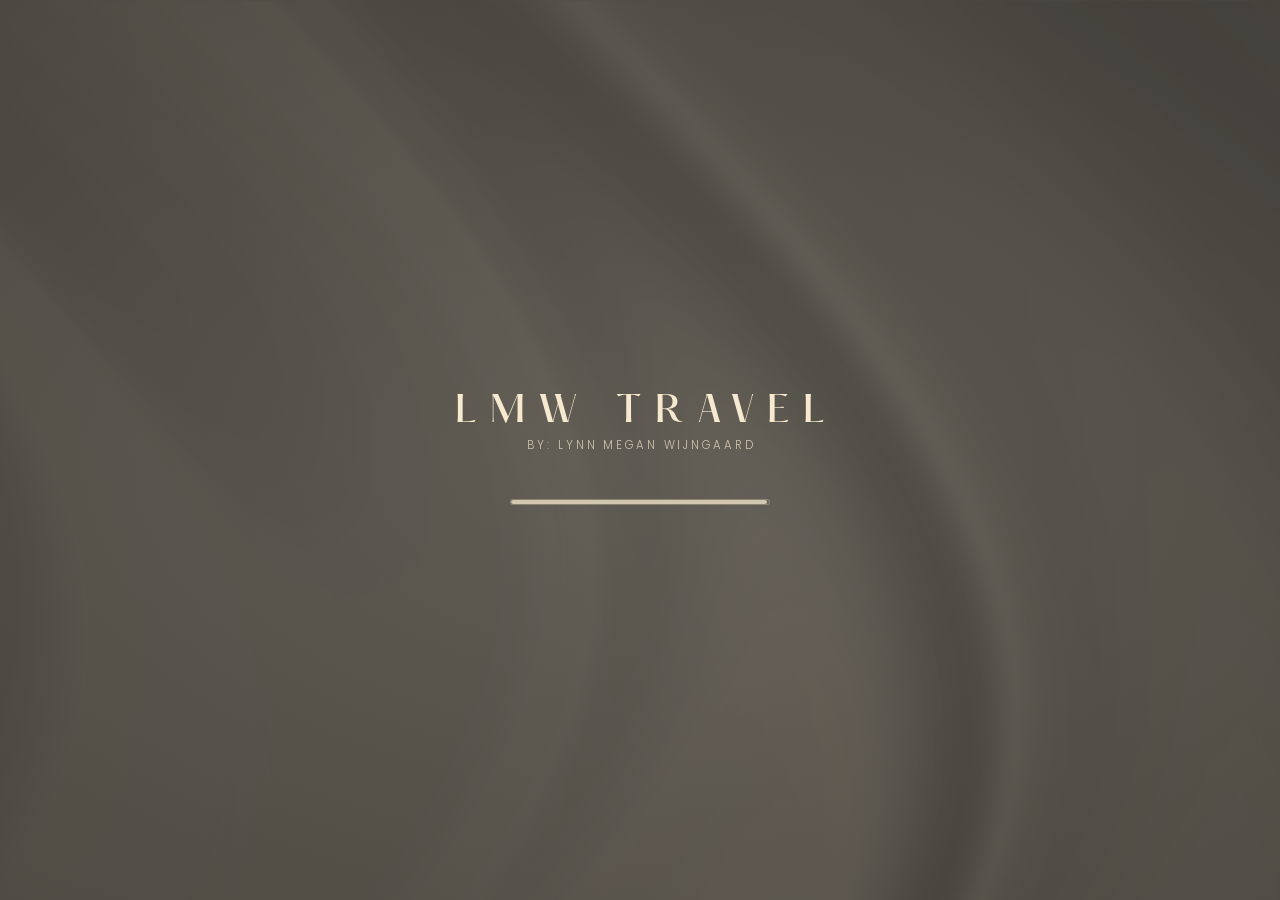
==== index.html @ aaa947fe "seo index" ====
<!DOCTYPE html>
<html lang="en">
<head>
  <meta charset="UTF-8">
  <meta name="viewport" content="width=device-width, initial-scale=1.0, viewport-fit=cover">
  <meta name="description" content="Private luxury travel advisor in Portugal and the Algarve — Vale do Lobo, Quinta do Lago, Vilamoura, Portimão, Albufeira. English, Dutch and Portuguese clients welcome." data-i18n-attr="content:meta.index.description">
  <title data-i18n="meta.index.title">LMW Travel | Luxury travel agent, Algarve &amp; Portugal</title>

  <!-- Favicons -->
  <link rel="icon" type="image/png" sizes="32x32" href="assets/icons/favicon-32.png">
  <link rel="icon" type="image/png" sizes="16x16" href="assets/icons/favicon-16.png">
  <link rel="apple-touch-icon" sizes="180x180" href="assets/icons/apple-touch-icon.png">

  <!-- Social preview (Open Graph / Twitter) -->
  <meta property="og:site_name" content="LMW Travel">
  <meta property="og:locale" content="en_GB">
  <meta property="og:locale:alternate" content="pt_PT">
  <meta property="og:locale:alternate" content="nl_NL">
  <meta property="og:type" content="website">
  <meta property="og:title" content="LMW Travel | Luxury travel agent, Algarve &amp; Portugal" data-i18n-attr="content:meta.index.title">
  <meta property="og:description" content="Private luxury travel advisor in Portugal and the Algarve — Vale do Lobo, Quinta do Lago, Vilamoura, Portimão, Albufeira. English, Dutch and Portuguese clients welcome." data-i18n-attr="content:meta.index.description">
  <meta property="og:url" content="https://lmwtravel.com/">
  <meta property="og:image" content="https://lmwtravel.com/assets/icons/og-image.png">
  <meta property="og:image:width" content="1200">
  <meta property="og:image:height" content="630">
  <meta name="twitter:card" content="summary_large_image">
  <meta name="twitter:title" content="LMW Travel | Luxury travel agent, Algarve &amp; Portugal" data-i18n-attr="content:meta.index.title">
  <meta name="twitter:description" content="Private luxury travel advisor in Portugal and the Algarve — Vale do Lobo, Quinta do Lago, Vilamoura, Portimão, Albufeira. English, Dutch and Portuguese clients welcome." data-i18n-attr="content:meta.index.description">
  <meta name="twitter:image" content="https://lmwtravel.com/assets/icons/og-image.png">
  <link rel="canonical" href="https://lmwtravel.com/">
  <link rel="alternate" hreflang="en" href="https://lmwtravel.com/">
  <link rel="alternate" hreflang="en-GB" href="https://lmwtravel.com/">
  <link rel="alternate" hreflang="pt-PT" href="https://lmwtravel.com/">
  <link rel="alternate" hreflang="nl" href="https://lmwtravel.com/">
  <link rel="alternate" hreflang="x-default" href="https://lmwtravel.com/">

  <script type="application/ld+json">
  {"@context":"https://schema.org","@graph":[{"@type":"TravelAgency","@id":"https://lmwtravel.com/#travelagency","name":"LMW Travel","url":"https://lmwtravel.com/","email":"lynn@lmwtravel.com","telephone":"+351913564962","logo":"https://lmwtravel.com/assets/icons/android-chrome-512.png","image":"https://lmwtravel.com/assets/icons/og-image.png","description":"Private luxury travel advisor and travel agent serving Portugal, the Algarve, and international clients in English, Dutch, and Portuguese.","address":{"@type":"PostalAddress","addressCountry":"PT","addressRegion":"Faro","addressLocality":"Algarve"},"areaServed":[{"@type":"AdministrativeArea","name":"Algarve"},{"@type":"Country","name":"Portugal"},{"@type":"City","name":"Vale do Lobo"},{"@type":"City","name":"Quinta do Lago"},{"@type":"City","name":"Vilamoura"},{"@type":"City","name":"Quarteira"},{"@type":"City","name":"Albufeira"},{"@type":"City","name":"Portimão"},{"@type":"City","name":"Lagos"}],"sameAs":["https://www.instagram.com/lynn_lmwtravel/","https://www.linkedin.com/in/lynn-megan-wijngaard-82597711a/"]},{"@type":"WebSite","@id":"https://lmwtravel.com/#website","url":"https://lmwtravel.com/","name":"LMW Travel","publisher":{"@id":"https://lmwtravel.com/#travelagency"},"inLanguage":["en-GB","pt-PT","nl"]}]}
  </script>

  <!-- Stylesheets (order matters) -->
  <link rel="stylesheet" href="css/reset.css">
  <link rel="stylesheet" href="css/variables.css">
  <link rel="stylesheet" href="css/typography.css">
  <link rel="stylesheet" href="css/animations.css">
  <link rel="stylesheet" href="css/loader.css">
  <link rel="stylesheet" href="css/header.css">
  <link rel="stylesheet" href="css/nav-overlay.css">
  <link rel="stylesheet" href="css/hero.css">
  <link rel="stylesheet" href="css/explore.css">

  <!-- Preconnect for Google Fonts performance -->
  <link rel="preconnect" href="https://fonts.googleapis.com">
  <link rel="preconnect" href="https://fonts.gstatic.com" crossorigin>

  <!-- Fallback: show hero + header immediately and hide loader if JS is disabled -->
  <noscript><style>.hero{opacity:1!important}.header{visibility:visible!important}.loader{display:none!important}</style></noscript>

  <script src="js/i18n.js" defer></script>
</head>
<body>

  <!-- ======== Loading Screen ======== -->
  <div class="loader" id="loader" aria-live="polite" aria-label="Loading" data-i18n-attr="aria-label:a11y.loading">
    <div class="loader__curtain">
      <div class="loader__content">
        <span class="loader__title" data-i18n="common.brand">LMW Travel</span>
        <span class="loader__subtitle" data-i18n="common.byLine">By: Lynn Megan Wijngaard</span>
        <div class="loader__bar-wrap">
          <div class="loader__bar-fill" id="loader-bar"></div>
        </div>
      </div>
    </div>
  </div>

  <!-- ======== Header ======== -->
  <header class="header" role="banner">

    <!-- SVG continuous notch outline (drawn by JS) -->
    <div class="header__notch-wrap" aria-hidden="true">
      <svg class="header__notch-svg" preserveAspectRatio="none" xmlns="http://www.w3.org/2000/svg">
        <path class="header__notch-path"/>
      </svg>
    </div>

    <div class="header__notch-center">
      <a href="#" class="header__notch" aria-label="LMW Travel, home" data-i18n-attr="aria-label:a11y.home">
        <span class="header__notch-label">LMW TRAVEL</span>
      </a>
    </div>

    <!-- Top bar: flex row — left | right (logo centered via header__notch-center) -->
    <div class="header__bar">

      <a href="contact.html" class="header__contact" aria-label="Get in touch with Lynn" data-i18n-attr="aria-label:nav.getInTouch">
        <svg class="header__contact-icon" aria-hidden="true" viewBox="0 0 24 24" fill="none" stroke="currentColor" stroke-width="1.5" stroke-linecap="round" stroke-linejoin="round">
          <rect x="2" y="4" width="20" height="16" rx="2"/>
          <path d="M22 4L12 13 2 4"/>
        </svg>
        <span class="header__contact-label" data-i18n="nav.contact">Contact</span>
      </a>

      <button
        class="hamburger"
        type="button"
        aria-label="Open navigation"
        aria-expanded="false"
        aria-controls="nav-overlay"
        data-i18n-attr="aria-label:a11y.openNav"
      >
        <span class="hamburger__line" aria-hidden="true"></span>
        <span class="hamburger__line" aria-hidden="true"></span>
      </button>

    </div>

  </header>

  <!-- ======== Navigation Overlay ======== -->
  <div class="nav-overlay" id="nav-overlay" role="dialog" aria-modal="true" aria-label="Navigation menu" data-i18n-attr="aria-label:a11y.navDialog">

    <!-- Left Panel — contact info -->
    <div class="nav-overlay__panel nav-overlay__panel--left">
      <div class="nav-overlay__inner">
        <div class="nav-overlay__brand-block">
          <span class="nav-overlay__logo-title" data-i18n="common.brand">LMW Travel</span>
          <span class="nav-overlay__logo-subtitle" data-i18n="common.byLine">By: Lynn Megan Wijngaard</span>
        </div>
        <div class="nav-overlay__contact-block">
          <h3 class="nav-overlay__contact-heading" data-i18n="nav.getInTouchHeading">Get in Touch</h3>
          <p class="nav-overlay__contact-name">Lynn Megan Wijngaard</p>
          <a href="mailto:lynn@lmwtravel.com" class="nav-overlay__contact-link">lynn@lmwtravel.com</a>
          <a href="tel:+351913564962" class="nav-overlay__contact-link">+351 913 564 962</a>
        </div>
        <div class="nav-overlay__social-block">
          <a href="https://www.instagram.com/lynn_lmwtravel/" target="_blank" rel="noopener noreferrer" class="nav-overlay__social-link" aria-label="Instagram" data-i18n="social.instagram" data-i18n-attr="aria-label:social.instagram">Instagram</a>
          <a href="https://www.linkedin.com/in/lynn-megan-wijngaard-82597711a/" target="_blank" rel="noopener noreferrer" class="nav-overlay__social-link" aria-label="LinkedIn" data-i18n="social.linkedin" data-i18n-attr="aria-label:social.linkedin">LinkedIn</a>
          <a href="https://wa.me/351913564962?text=Hi%20Lynn%2C%20I%E2%80%99d%20love%20some%20help%20planning%20my%20next%20trip%20%E2%80%94%20looking%20forward%20to%20hearing%20from%20you!" target="_blank" rel="noopener noreferrer" class="nav-overlay__social-link" aria-label="WhatsApp" data-i18n="social.whatsapp" data-i18n-attr="aria-label:social.whatsapp">WhatsApp</a>
        </div>
      </div>
    </div>

    <!-- Center — photo of Lynn (hover swap via JS) -->
    <div class="nav-overlay__photo">
      <img src="assets/images/lynn photo for off canvas menu.jpg" alt="LMW Travel" class="nav-overlay__photo-img nav-overlay__photo-img--active" data-index="0" loading="lazy" decoding="async" data-i18n-attr="alt:common.brand" />
      <img src="assets/images/what i do photo.jpg" alt="What I Do" class="nav-overlay__photo-img" data-index="1" loading="lazy" decoding="async" data-i18n-attr="alt:nav.whatIDo" />
      <img src="assets/images/benefits.jpg" alt="Benefits & Partnerships" class="nav-overlay__photo-img" data-index="2" loading="lazy" decoding="async" data-i18n-attr="alt:nav.benefits" />
      <img src="assets/images/Lynn about me photo.jpg" alt="About Me" class="nav-overlay__photo-img" data-index="3" loading="lazy" decoding="async" data-i18n-attr="alt:nav.about" />
      <img src="assets/images/contact photo.jpg" alt="Contact" class="nav-overlay__photo-img" data-index="4" loading="lazy" decoding="async" data-i18n-attr="alt:nav.contact" />
    </div>

    <!-- Right Panel — navigation + language -->
    <div class="nav-overlay__panel nav-overlay__panel--right">
      <div class="nav-overlay__inner">
        <div class="nav-overlay__brand-block nav-overlay__brand-block--mobile">
          <span class="nav-overlay__logo-title" data-i18n="common.brand">LMW Travel</span>
          <span class="nav-overlay__logo-subtitle" data-i18n="common.byLine">By: Lynn Megan Wijngaard</span>
        </div>
        <nav class="nav-overlay__list" role="navigation" aria-label="Main navigation">
          <a href="about.html" class="nav-overlay__link" data-photo="3" data-i18n="nav.about">About Me</a>
          <a href="whatido.html" class="nav-overlay__link" data-photo="1" data-i18n="nav.whatIDo">What I Do</a>
          <a href="benefits.html" class="nav-overlay__link" data-photo="2" data-i18n="nav.benefits">Benefits &amp; Partnerships</a>
          <a href="contact.html" class="nav-overlay__link" data-photo="4" data-i18n="nav.contact">Contact</a>
        </nav>
      </div>
      <div class="nav-overlay__lang">
        <button class="nav-overlay__lang-btn nav-overlay__lang-btn--active" data-lang="en">EN</button>
        <button class="nav-overlay__lang-btn" data-lang="pt">PT</button>
        <button class="nav-overlay__lang-btn" data-lang="nl">NL</button>
      </div>
    </div>

  </div>

  <!-- ======== Explore Gallery ======== -->
  <div class="explore-gallery" id="explore-gallery" aria-label="Explore our services" data-i18n-attr="aria-label:index.exploreGallery.aria">
    <div class="explore-gallery__center">

      <div class="explore-gallery__track" id="explore-track">

        <!-- Card 1 — About Me -->
        <article class="explore-card" data-card="about">
          <div class="explore-card__body">
            <div class="explore-card__image" style="background-image: url('assets/images/Lynn about me photo.jpg')"></div>
            <div class="explore-card__overlay"></div>
            <span class="explore-card__index">01</span>
            <div class="explore-card__content">
              <h3 class="explore-card__title" data-i18n="index.explore.card.about">About Me</h3>
              <div class="explore-card__line"></div>
              <button class="explore-card__btn" type="button" data-i18n="index.explore.discover">Discover</button>
            </div>
          </div>
        </article>

        <!-- Card 2 — What I Do -->
        <article class="explore-card" data-card="services">
          <div class="explore-card__body">
            <div class="explore-card__image" style="background-image: url('assets/images/what i do photo.jpg')"></div>
            <div class="explore-card__overlay"></div>
            <span class="explore-card__index">02</span>
            <div class="explore-card__content">
              <h3 class="explore-card__title" data-i18n="index.explore.card.whatido">What I Do</h3>
              <div class="explore-card__line"></div>
              <button class="explore-card__btn" type="button" data-i18n="index.explore.discover">Discover</button>
            </div>
          </div>
        </article>

        <!-- Card 3 — Benefits & Partnerships -->
        <article class="explore-card" data-card="benefits">
          <div class="explore-card__body">
            <div class="explore-card__image" style="background-image: url('assets/images/benefits.jpg')"></div>
            <div class="explore-card__overlay"></div>
            <span class="explore-card__index">03</span>
            <div class="explore-card__content">
              <h3 class="explore-card__title" data-i18n="index.explore.card.benefits">Benefits &amp; Partnerships</h3>
              <div class="explore-card__line"></div>
              <button class="explore-card__btn" type="button" data-i18n="index.explore.discover">Discover</button>
            </div>
          </div>
        </article>

        <!-- Card 4 — Contact -->
        <article class="explore-card" data-card="contact">
          <div class="explore-card__body">
            <div class="explore-card__image" style="background-image: url('assets/images/contact photo.jpg')"></div>
            <div class="explore-card__overlay"></div>
            <span class="explore-card__index">04</span>
            <div class="explore-card__content">
              <h3 class="explore-card__title" data-i18n="index.explore.card.contact">Contact</h3>
              <div class="explore-card__line"></div>
              <button class="explore-card__btn" type="button" data-i18n="index.explore.discover">Discover</button>
            </div>
          </div>
        </article>

      </div>

      <div class="explore-gallery__indicators" id="explore-indicators" aria-hidden="true">
        <span class="explore-gallery__indicator explore-gallery__indicator--active"></span>
        <span class="explore-gallery__indicator"></span>
        <span class="explore-gallery__indicator"></span>
        <span class="explore-gallery__indicator"></span>
      </div>

      <button class="explore-gallery__back" id="explore-back" type="button" data-i18n="index.explore.back">Go Back</button>

    </div>
  </div>

  <!-- ======== Main Content ======== -->
  <main>

    <!-- ======== Hero Section ======== -->
    <section class="hero" aria-label="Welcome" data-i18n-attr="aria-label:index.hero.aria">

      <div class="hero__image" aria-hidden="true"></div>
      <div class="hero__overlay" aria-hidden="true"></div>

      <div class="hero__content">
        <h1 class="hero__headline">
          <span class="hero__headline-line hero__headline-line--1" data-i18n="index.hero.line1">Personally Curated.</span>
          <span class="hero__headline-line hero__headline-line--2" data-i18n="index.hero.line2">Exceptionally Yours.</span>
        </h1>

        <a href="#" class="hero__cta" data-i18n="index.hero.cta">Explore</a>
      </div>

      <div class="hero__lang">
        <button class="hero__lang-btn hero__lang-btn--active" data-lang="en">EN</button>
        <button class="hero__lang-btn" data-lang="pt">PT</button>
        <button class="hero__lang-btn" data-lang="nl">NL</button>
      </div>

    </section>

  </main>

  <!-- Scripts (deferred) -->
  <script src="js/loader.js"></script>
  <script src="js/nav.js" defer></script>
  <script src="js/hero.js" defer></script>
  <script src="js/explore.js" defer></script>

</body>
</html>
---- css/variables.css ----
/* ==========================================================================
   LMW Travel — CSS Custom Properties
   ========================================================================== */

:root {
  /* ---- Colors ---- */
  --color-stone: #726959;
  --color-cream: #f6e9cf;
  --color-ink: #1a1713;

  /* Stone glazes */
  --color-stone-55: rgba(114, 105, 89, 0.55);
  --color-stone-65: rgba(114, 105, 89, 0.65);
  --color-stone-75: rgba(114, 105, 89, 0.75);
  --color-stone-30: rgba(114, 105, 89, 0.3);
  --color-stone-35: rgba(114, 105, 89, 0.35);

  /* Cream UI */
  --color-cream-75: rgba(246, 233, 207, 0.75);
  --color-cream-72: rgba(246, 233, 207, 0.72);
  --color-cream-40: rgba(246, 233, 207, 0.4);
  --color-cream-20: rgba(246, 233, 207, 0.2);
  --color-cream-12: rgba(246, 233, 207, 0.12);

  /* Ink overlays */
  --color-ink-55: rgba(26, 23, 19, 0.55);
  --color-ink-72: rgba(26, 23, 19, 0.72);
  --color-ink-97: rgba(26, 23, 19, 0.97);

  /* ---- Typography ---- */
  --font-display: 'Cormorant Garamond', serif;
  --font-brand: 'PP Hatton', 'Cormorant Garamond', serif;
  --font-ui: 'Jost', sans-serif;

  --text-hero: clamp(3.2rem, 9vw, 8rem);
  --text-sub: clamp(0.85rem, 2vw, 1.1rem);
  --text-nav: clamp(0.7rem, 1.5vw, 0.85rem);
  --text-caption: clamp(0.65rem, 1.2vw, 0.75rem);

  --tracking-display: 0.02em;
  --tracking-wide: 0.18em;
  --tracking-ultra: 0.3em;

  /* ---- Spacing ---- */
  --space-xs: 0.5rem;
  --space-sm: 1rem;
  --space-md: 1.5rem;
  --space-lg: 2.5rem;
  --space-xl: 4rem;
  --space-2xl: 6rem;

  --header-height: 70px;
  --header-height-mobile: 56px;

  --notch-width: 240px;
  --notch-width-mobile: 175px;
  --notch-height: 64px;
  --notch-height-mobile: 52px;

  --rail-weight: 5px;

  --btn-height: 34px;
  --btn-height-desktop: 38px;

  --btn-radius: 6px;
  --btn-bg: rgba(114, 105, 89, 0.3);
  --btn-bg-hover: rgba(114, 105, 89, 0.5);
  --btn-border: rgba(246, 233, 207, 0.25);

  /* ---- Easings ---- */
  --ease-luxury: cubic-bezier(0.25, 0.46, 0.45, 0.94);
  --ease-entrance: cubic-bezier(0.16, 1, 0.3, 1);
  --ease-exit: cubic-bezier(0.55, 0, 1, 0.45);

  /* ---- Durations ---- */
  --dur-fast: 0.25s;
  --dur-mid: 0.5s;
  --dur-slow: 0.9s;
  --dur-cinematic: 1.4s;

  /* ---- Staggered Hero Entrance Delays ---- */
  --delay-line1: 0.8s;
  --delay-line2: 1.1s;
  --delay-cta: 1.8s;

  /* Breakpoints (documented; media queries cannot reliably use var()) */
  --bp-tablet: 768px;
  --bp-desktop: 1024px;
  --bp-wide: 1440px;
}
---- css/typography.css ----
/* ==========================================================================
   LMW Travel — Typography: Font Imports & Type Scale
   ========================================================================== */

@import url('https://fonts.googleapis.com/css2?family=Jost:wght@300;400&family=Poppins:wght@300;400&display=swap');

@font-face {
  font-family: 'PP Hatton';
  src: url('../assets/fonts/pp-hatton-medium-500.otf') format('opentype');
  font-weight: 500;
  font-style: normal;
  font-display: swap;
}

body {
  font-family: var(--font-ui);
  font-weight: 300;
  color: var(--color-cream);
}

.t-display {
  font-family: var(--font-display);
  font-style: italic;
  font-weight: 400;
  letter-spacing: var(--tracking-display);
}

.t-ui {
  font-family: var(--font-ui);
  font-weight: 300;
  text-transform: uppercase;
  letter-spacing: var(--tracking-ultra);
}

.t-caption {
  font-family: var(--font-ui);
  font-weight: 300;
  font-size: var(--text-caption);
  text-transform: uppercase;
  letter-spacing: var(--tracking-ultra);
}
---- css/animations.css ----
/* ==========================================================================
   LMW Travel — Keyframes, Transitions, Entrance Animations
   ========================================================================== */

/* ---- Ken Burns — slow breathing scale ---- */

@keyframes kenBurns {
  0% {
    transform: scale(1);
  }
  100% {
    transform: scale(1.06);
  }
}

/* ---- Fade + Slide Up — hero text entrance ---- */

@keyframes fadeSlideUp {
  0% {
    opacity: 0;
    transform: translateX(var(--fade-x, 0)) translateY(24px);
  }
  100% {
    opacity: 1;
    transform: translateX(var(--fade-x, 0)) translateY(0);
  }
}

/* ---- Notch Drop — header notch entrance ---- */

@keyframes notchDrop {
  0% {
    opacity: 0;
    transform: translateY(-100%);
  }
  100% {
    opacity: 1;
    transform: translateY(0);
  }
}

/* ---- Fade In — generic ---- */

@keyframes fadeIn {
  0% {
    opacity: 0;
  }
  100% {
    opacity: 1;
  }
}

/* ---- Reduced Motion ---- */

@media (prefers-reduced-motion: reduce) {
  *,
  *::before,
  *::after {
    animation-duration: 0.01ms !important;
    animation-delay: 0ms !important;
    animation-iteration-count: 1 !important;
    transition-duration: 0.01ms !important;
    transition-delay: 0ms !important;
  }

  .hero {
    opacity: 1 !important;
  }

  .header {
    visibility: visible !important;
  }

  .hero__image {
    transform: scale(1) !important;
  }

  .hero__headline-line,
  .hero__cta {
    opacity: 1 !important;
    transform: none !important;
  }

  .nav-overlay__link {
    opacity: 1 !important;
    transform: none !important;
  }

  .nav-overlay__panel,
  .nav-overlay__photo {
    opacity: 1 !important;
    transform: none !important;
  }

  .header__notch {
    opacity: 1 !important;
    transform: none !important;
  }

  .hamburger,
  .header__contact {
    opacity: 1 !important;
  }
}
---- css/loader.css ----
/* ==========================================================================
   LMW Travel — Loading Screen
   Full-viewport loader with branded logo, progress bar, and smooth reveal.
   ========================================================================== */

/* ---- Loader Shell ---- */

.loader {
  position: fixed;
  inset: 0;
  z-index: 9999;
  pointer-events: none;
}

/* ---- Curtain (the visual background that rises away) ---- */

.loader__curtain {
  position: absolute;
  inset: 0;
  display: flex;
  flex-direction: column;
  justify-content: center;
  align-items: center;
  background-color: var(--color-stone);
  background-image: url('../assets/images/background off canvas mnue 2.png');
  background-size: cover;
  background-position: center;
  overflow: hidden;
  pointer-events: auto;
}

/* Subtle vignette overlay for depth */
.loader__curtain::before {
  content: '';
  position: absolute;
  inset: 0;
  background: radial-gradient(
    ellipse 80% 70% at 50% 50%,
    transparent 0%,
    rgba(26, 23, 19, 0.25) 100%
  );
  pointer-events: none;
}

/* ---- Centered Content ---- */

.loader__content {
  position: relative;
  z-index: 1;
  display: flex;
  flex-direction: column;
  align-items: center;
  gap: 0.6rem;
}

/* ---- Logo Title ---- */

.loader__title {
  font-family: var(--font-brand);
  font-weight: 500;
  font-size: 1.8rem;
  letter-spacing: 0.4em;
  text-indent: 0.4em;
  text-transform: uppercase;
  color: var(--color-cream);
  line-height: 1;
  white-space: nowrap;
  opacity: 0;
  transform: translateY(12px);
  animation: loaderFadeUp 0.8s var(--ease-entrance) 0.15s forwards;
}

@media (min-width: 768px) {
  .loader__title {
    font-size: 2rem;
  }
}

@media (min-width: 1024px) {
  .loader__title {
    font-size: 2.2rem;
  }
}

/* ---- Subtitle ---- */

.loader__subtitle {
  font-family: 'Poppins', sans-serif;
  font-weight: 300;
  font-size: 0.6rem;
  letter-spacing: 0.25em;
  text-indent: 0.25em;
  text-transform: uppercase;
  color: var(--color-cream-75);
  line-height: 1;
  white-space: nowrap;
  opacity: 0;
  transform: translateY(10px);
  animation: loaderFadeUp 0.8s var(--ease-entrance) 0.3s forwards;
}

@media (min-width: 768px) {
  .loader__subtitle {
    font-size: 0.65rem;
  }
}

@media (min-width: 1024px) {
  .loader__subtitle {
    font-size: 0.72rem;
  }
}

/* ---- Progress Bar Container ---- */

.loader__bar-wrap {
  position: relative;
  width: clamp(140px, 40vw, 220px);
  height: 6px;
  margin-top: 2rem;
  background: var(--btn-bg);
  border: 1px solid var(--btn-border);
  border-radius: var(--btn-radius);
  overflow: hidden;
  opacity: 0;
  animation: loaderFadeUp 0.6s var(--ease-entrance) 0.15s forwards;
}

@supports (backdrop-filter: blur(1px)) {
  .loader__bar-wrap {
    backdrop-filter: blur(12px) saturate(140%);
    -webkit-backdrop-filter: blur(12px) saturate(140%);
  }
}

@media (min-width: 768px) {
  .loader__bar-wrap {
    width: clamp(180px, 28vw, 260px);
    margin-top: 2.4rem;
  }
}

/* ---- Progress Bar Fill ---- */

.loader__bar-fill {
  position: absolute;
  top: 0;
  left: 0;
  height: 100%;
  width: 0%;
  background: var(--color-cream-75);
  border-radius: inherit;
  transition: width 0.3s var(--ease-luxury);
}

/* ---- Loader Exit Animation ---- */

.loader--leaving {
  pointer-events: none;
}

.loader--leaving .loader__content {
  animation: loaderContentLift 0.7s cubic-bezier(0.45, 0, 0.15, 1) forwards;
}

.loader--leaving .loader__curtain {
  animation: loaderCurtainRise 0.9s cubic-bezier(0.76, 0, 0.24, 1) 0.4s forwards;
}

/* ---- Keyframes ---- */

@keyframes loaderFadeUp {
  0% {
    opacity: 0;
    transform: translateY(12px);
  }
  100% {
    opacity: 1;
    transform: translateY(0);
  }
}

@keyframes loaderContentLift {
  0% {
    opacity: 1;
    transform: translateY(0);
  }
  100% {
    opacity: 0;
    transform: translateY(-30px);
  }
}

@keyframes loaderCurtainRise {
  0% {
    transform: translateY(0);
  }
  100% {
    transform: translateY(-100%);
  }
}

/* ---- Reduced Motion ---- */

@media (prefers-reduced-motion: reduce) {
  .loader__title,
  .loader__subtitle,
  .loader__bar-wrap {
    animation: none !important;
    opacity: 1 !important;
    transform: none !important;
  }

  .loader--leaving .loader__content {
    animation-duration: 0.01ms !important;
  }

  .loader--leaving .loader__curtain {
    animation-duration: 0.01ms !important;
    animation-delay: 0ms !important;
  }
}

/* ---- Hidden state (after removal) ---- */

.loader--done {
  display: none;
}
---- css/header.css ----
/* ==========================================================================
   LMW Travel — Header
   Flex-based bar: Contact (left) | Notch (center) | Menu (right)
   Guaranteed no overlap at any viewport width (320px → 2560px+).
   ========================================================================== */

/* ---- Header Shell ---- */

.header {
  position: fixed;
  top: 0;
  left: 0;
  width: 100%;
  z-index: 200;
  pointer-events: none;
  visibility: hidden;
}

.header--ready {
  visibility: visible;
}

/* ---- Top Bar — flex row ---- */

.header__bar {
  position: relative;
  display: flex;
  align-items: flex-start;
  justify-content: space-between;
  width: 100%;
  padding: 0 var(--space-sm);
  pointer-events: none;
}

@media (min-width: 768px) {
  .header__bar {
    padding: 0 var(--space-md);
  }
}

@media (min-width: 1024px) {
  .header__bar {
    padding: 0 var(--space-xl);
  }
}

@media (min-width: 1440px) {
  .header__bar {
    padding: 0 var(--space-2xl);
  }
}

/* ---- SVG — solid top rail + notch (one filled shape) ---- */

.header__notch-wrap {
  position: fixed;
  top: 0;
  left: 0;
  width: 100%;
  height: var(--notch-height-mobile);
  pointer-events: none;
  z-index: 109;
  opacity: 0;
  animation: fadeIn var(--dur-mid) var(--ease-entrance) 0.3s forwards;
}

@media (min-width: 1024px) {
  .header__notch-wrap {
    height: var(--notch-height);
  }
}

.header__notch-svg {
  position: absolute;
  top: 0;
  left: 0;
  width: 100%;
  height: 100%;
  overflow: visible;
}

.header__notch-path {
  fill: var(--color-stone);
  stroke: none;
}

/* ---- Contact Button (left slot) ---- */

.header__contact {
  flex-shrink: 0;
  display: flex;
  align-items: center;
  justify-content: center;
  height: var(--btn-height);
  margin-top: calc(var(--notch-height-mobile) - var(--btn-height));
  padding: 0 0.7em;
  pointer-events: auto;
  -webkit-tap-highlight-color: transparent;
  text-decoration: none;
  background: var(--btn-bg);
  border: 1px solid var(--btn-border);
  border-radius: var(--btn-radius);
  transition: background var(--dur-fast) var(--ease-luxury),
              border-color var(--dur-fast) var(--ease-luxury);
  opacity: 0;
  animation: fadeIn var(--dur-mid) var(--ease-entrance) 0.5s forwards;
}

@supports (backdrop-filter: blur(1px)) {
  .header__contact {
    backdrop-filter: blur(12px) saturate(140%);
    -webkit-backdrop-filter: blur(12px) saturate(140%);
  }
}

@media (min-width: 768px) {
  .header__contact {
    padding: 0 1em;
  }
}

@media (min-width: 1024px) {
  .header__contact {
    height: var(--btn-height-desktop);
    margin-top: calc(var(--notch-height) - var(--btn-height-desktop));
    padding: 0 1.3em;
  }
}

@media (hover: hover) {
  .header__contact:hover {
    background: var(--btn-bg-hover);
    border-color: rgba(246, 233, 207, 0.45);
  }
}

.header__contact-icon {
  width: 18px;
  height: 18px;
  color: var(--color-cream);
}

@media (min-width: 768px) {
  .header__contact-icon {
    display: none;
  }
}

.header__contact-label {
  font-family: var(--font-brand);
  font-weight: 500;
  font-size: 0.62rem;
  text-transform: uppercase;
  letter-spacing: 0.12em;
  text-indent: 0.12em;
  color: var(--color-cream);
  white-space: nowrap;
  line-height: 1;
  display: none;
}

@media (min-width: 768px) {
  .header__contact-label {
    display: block;
    font-size: 0.72rem;
    letter-spacing: 0.14em;
    text-indent: 0.14em;
  }
}

@media (min-width: 1024px) {
  .header__contact-label {
    font-size: 0.82rem;
  }
}

/* ---- Logo notch: full-width flex row centers the link (no translateX-50%) ----
   Horizontal centering uses flexbox on a fixed full-bleed shell so we never
   depend on transform + left:50%, which can fail on first paint in some browsers.
   ---- */

.header__notch-center {
  position: fixed;
  top: 0;
  left: 0;
  right: 0;
  width: 100%;
  height: var(--notch-height-mobile);
  display: flex;
  justify-content: center;
  align-items: flex-start;
  z-index: 110;
  pointer-events: none;
}

@media (min-width: 1024px) {
  .header__notch-center {
    height: var(--notch-height);
  }
}

.header__notch {
  position: relative;
  display: flex;
  align-items: center;
  justify-content: center;
  width: clamp(150px, 42vw, var(--notch-width-mobile));
  height: var(--notch-height-mobile);
  pointer-events: auto;
  -webkit-tap-highlight-color: transparent;
  text-decoration: none;
  background: none;
  opacity: 0;
  animation: notchDrop var(--dur-slow) var(--ease-entrance) 0.3s forwards;
}

@media (min-width: 1024px) {
  .header__notch {
    width: var(--notch-width);
    height: var(--notch-height);
  }
}

.header__notch-label {
  font-family: var(--font-brand);
  font-style: normal;
  font-weight: 500;
  font-size: 0.78rem;
  letter-spacing: 0.4em;
  text-indent: 0.4em;
  color: var(--color-cream);
  white-space: nowrap;
  line-height: 1;
  padding-top: var(--rail-weight);
  text-transform: uppercase;
}

@media (min-width: 768px) {
  .header__notch-label {
    font-size: 0.85rem;
  }
}

@media (min-width: 1024px) {
  .header__notch-label {
    font-size: 1.05rem;
  }
}

/* ---- Menu Button (right slot) ---- */

.hamburger {
  flex-shrink: 0;
  display: flex;
  flex-direction: column;
  align-items: center;
  justify-content: center;
  gap: 5px;
  width: 44px;
  height: var(--btn-height);
  margin-top: calc(var(--notch-height-mobile) - var(--btn-height));
  pointer-events: auto;
  -webkit-tap-highlight-color: transparent;
  background: var(--btn-bg);
  border: 1px solid var(--btn-border);
  border-radius: var(--btn-radius);
  transition: background var(--dur-fast) var(--ease-luxury),
              border-color var(--dur-fast) var(--ease-luxury);
  opacity: 0;
  animation: fadeIn var(--dur-mid) var(--ease-entrance) 0.5s forwards;
}

@supports (backdrop-filter: blur(1px)) {
  .hamburger {
    backdrop-filter: blur(12px) saturate(140%);
    -webkit-backdrop-filter: blur(12px) saturate(140%);
  }
}

@media (min-width: 1024px) {
  .hamburger {
    width: 56px;
    height: var(--btn-height-desktop);
    margin-top: calc(var(--notch-height) - var(--btn-height-desktop));
    gap: 6px;
  }
}

@media (hover: hover) {
  .hamburger:hover {
    background: var(--btn-bg-hover);
    border-color: rgba(246, 233, 207, 0.45);
  }
}

.hamburger__line {
  display: block;
  width: 18px;
  height: 1px;
  background: var(--color-cream);
  transition: transform var(--dur-fast) var(--ease-luxury),
              opacity var(--dur-fast) var(--ease-luxury);
}

@media (min-width: 1024px) {
  .hamburger__line {
    width: 20px;
  }
}

.hamburger--active .hamburger__line:first-child {
  transform: translateY(3px) rotate(45deg);
}

.hamburger--active .hamburger__line:last-child {
  transform: translateY(-3px) rotate(-45deg);
}

/* ---- Lock final state after entrance animation, enable transitions ---- */

.header__notch-wrap.anim-done,
.header__contact.anim-done,
.hamburger.anim-done {
  animation: none !important;
  opacity: 1;
}

.header__notch.anim-done {
  animation: none !important;
  opacity: 1;
  transform: none;
}

/* ---- Slide header chrome off-screen when menu is open ---- */

.header__notch-wrap,
.header__contact,
.header__notch-center {
  transition: transform 0.6s var(--ease-entrance) 0.25s,
              opacity 0.6s var(--ease-entrance) 0.25s;
}

.header--menu-open .header__notch-wrap,
.header--menu-open .header__contact,
.header--menu-open .header__notch-center {
  transform: translateY(calc(-1 * var(--notch-height-mobile) - 20px));
  opacity: 0;
  pointer-events: none;
  transition: transform 0.3s var(--ease-exit),
              opacity 0.3s var(--ease-exit);
}

@media (min-width: 1024px) {
  .header--menu-open .header__notch-wrap,
  .header--menu-open .header__contact,
  .header--menu-open .header__notch-center {
    transform: translateY(calc(-1 * var(--notch-height) - 20px));
  }
}

/* ---- Slide header off-screen when a card is expanded fullscreen ---- */

.header--card-expanded .header__notch-wrap,
.header--card-expanded .header__contact,
.header--card-expanded .header__notch-center {
  transform: translateY(calc(-1 * var(--notch-height-mobile) - 20px));
  opacity: 0;
  pointer-events: none;
  transition: transform 0.4s var(--ease-exit),
              opacity 0.4s var(--ease-exit);
}

@media (min-width: 1024px) {
  .header--card-expanded .header__notch-wrap,
  .header--card-expanded .header__contact,
  .header--card-expanded .header__notch-center {
    transform: translateY(calc(-1 * var(--notch-height) - 20px));
  }
}

.header--menu-open .header__notch,
.header--card-expanded .header__notch {
  pointer-events: none;
}
---- css/nav-overlay.css ----
/* ==========================================================================
   LMW Travel — Navigation Overlay
   Desktop: two panels + centered photo, full-width layout
   Mobile: full-screen immersive menu
   ========================================================================== */

/* ---- Overlay Shell ---- */

.nav-overlay {
  position: fixed;
  inset: 0;
  z-index: 105;
  opacity: 0;
  visibility: hidden;
  pointer-events: none;
  transition: opacity 0.8s var(--ease-luxury),
              visibility 0.8s var(--ease-luxury);
}

.nav-overlay--open {
  opacity: 1;
  visibility: visible;
  pointer-events: auto;
}

.nav-overlay:not(.nav-overlay--open) {
  transition: opacity 0.5s var(--ease-exit),
              visibility 0.5s var(--ease-exit);
}

/* ============================================================
   MOBILE FIRST — full-screen immersive menu
   ============================================================ */

.nav-overlay__panel--left {
  display: none;
}

.nav-overlay__photo {
  display: none;
}

.nav-overlay__panel--right {
  position: absolute;
  inset: 0;
  display: flex;
  flex-direction: column;
  justify-content: center;
  align-items: center;
  text-align: center;
  padding: 0 var(--space-lg);
  background-color: var(--color-stone);
  background-image: url('../assets/images/background off canvas mnue 2.png');
  background-size: cover;
  background-position: center;
  color: var(--color-cream);
  overflow-y: auto;
}

/* ---- Inner wrapper ---- */

.nav-overlay__inner {
  display: flex;
  flex-direction: column;
  justify-content: center;
  align-items: inherit;
  text-align: inherit;
  width: 100%;
}

/* ---- Mobile brand block (above nav links, hidden on desktop) ---- */

.nav-overlay__brand-block--mobile {
  margin-bottom: var(--space-xl);
}

@media (min-width: 1024px) {
  .nav-overlay__brand-block.nav-overlay__brand-block--mobile {
    display: none;
  }
}

.nav-overlay--open .nav-overlay__brand-block--mobile {
  opacity: 1;
  transform: translate(0);
  transition-delay: 0.1s;
}

/* ============================================================
   MOBILE NAV LINKS — large, centered, filling the screen
   ============================================================ */

.nav-overlay__link {
  font-family: var(--font-brand);
  font-weight: 500;
  color: var(--color-cream);
  text-decoration: none;
  display: block;
  opacity: 0;
  transform: translateY(30px);
  transition: opacity 0.5s var(--ease-entrance),
              transform 0.5s var(--ease-entrance);
  font-size: clamp(2rem, 8.5vw, 3rem);
  line-height: 1.45;
}

.nav-overlay__list {
  display: flex;
  flex-direction: column;
  gap: 0;
  width: 100%;
}

/* ---- Staggered entrance ---- */

.nav-overlay--open .nav-overlay__link {
  opacity: 1;
  transform: translate(0);
}

.nav-overlay--open .nav-overlay__link:nth-child(1) { transition-delay: 0.2s; }
.nav-overlay--open .nav-overlay__link:nth-child(2) { transition-delay: 0.28s; }
.nav-overlay--open .nav-overlay__link:nth-child(3) { transition-delay: 0.36s; }
.nav-overlay--open .nav-overlay__link:nth-child(4) { transition-delay: 0.44s; }

/* ---- Instant hover dimming ---- */

@media (hover: hover) {
  .nav-overlay__list:hover .nav-overlay__link {
    opacity: 0.35;
    transition: opacity 0.08s ease;
  }

  .nav-overlay__list:hover .nav-overlay__link:hover {
    opacity: 1;
    transition: opacity 0.08s ease;
  }
}

/* ---- Language selector ---- */

.nav-overlay__lang {
  display: flex;
  gap: 1.4rem;
  opacity: 0;
  transform: translateY(10px);
  transition: opacity 0.5s var(--ease-entrance),
              transform 0.5s var(--ease-entrance);
  margin-top: var(--space-xl);
  align-self: center;
}

.nav-overlay--open .nav-overlay__lang {
  opacity: 1;
  transform: translate(0);
  transition-delay: 0.45s;
}

.nav-overlay__lang-btn {
  font-family: var(--font-ui);
  font-weight: 300;
  font-size: 0.85rem;
  text-transform: uppercase;
  letter-spacing: 0.14em;
  color: var(--color-cream-40);
  background: none;
  border: none;
  cursor: pointer;
  padding: 0;
  transition: color 0.15s ease;
}

.nav-overlay__lang-btn--active {
  color: var(--color-cream);
  font-weight: 400;
}

@media (hover: hover) {
  .nav-overlay__lang-btn:hover {
    color: var(--color-cream-75);
  }
}

/* ============================================================
   TABLET (768px) — slightly larger text
   ============================================================ */

@media (min-width: 768px) {
  .nav-overlay__link {
    font-size: clamp(3rem, 7vw, 4rem);
    line-height: 1.5;
  }

  .nav-overlay__panel--right {
    padding: var(--space-xl) var(--space-xl);
  }
}

/* ============================================================
   DESKTOP (1024px) — two panels + centered photo
   ============================================================ */

@media (min-width: 1024px) {
  .nav-overlay {
    --photo-w: 300px;
    --photo-h: 440px;
    --photo-gutter: 56px;
    display: flex;
    flex-direction: row;
  }

  /* Desktop: add breathing room between menu items */
  .nav-overlay__list {
    gap: var(--space-sm);
  }

  /* ---- Left Panel ---- */

  .nav-overlay__panel--left {
    display: flex;
    flex-direction: column;
    justify-content: center;
    align-items: center;
    text-align: center;
    width: 50%;
    flex-shrink: 0;
    padding: var(--space-2xl) var(--space-xl);
    padding-right: calc(var(--photo-w) / 2 + var(--photo-gutter));
    color: var(--color-cream);
    background-color: var(--color-stone);
    background-image: url('../assets/images/background off canvas menu.png');
    background-size: cover;
    background-position: center;
    overflow-y: auto;
  }

  .nav-overlay__panel--left .nav-overlay__inner {
    gap: var(--space-xl);
    max-width: none;
  }

  /* ---- Photo ---- */

  .nav-overlay__photo {
    display: block;
    position: absolute;
    top: 50%;
    left: 50%;
    transform: translate(-50%, -50%);
    width: var(--photo-w);
    height: var(--photo-h);
    z-index: 2;
    pointer-events: none;
    border-radius: clamp(1.25rem, 2.2vw, 2rem);
    overflow: hidden;
  }

  /* ---- Right Panel ---- */

  .nav-overlay__panel--right {
    position: relative;
    width: 50%;
    flex-shrink: 0;
    justify-content: center;
    align-items: flex-start;
    text-align: left;
    padding: var(--space-2xl) var(--space-xl);
    padding-left: calc(var(--photo-w) / 2 + var(--photo-gutter));
    background-color: var(--color-stone);
    background-image: url('../assets/images/background off canvas mnue 2.png');
    background-size: cover;
    background-position: center;
    overflow-y: auto;
    overflow-x: hidden; /* keep long labels inside the panel */
  }

  .nav-overlay__inner {
    max-width: none;
  }

  /* ---- Desktop nav links — large serif ---- */

  .nav-overlay__link {
    /* Slightly smaller max size so long labels wrap inside the right panel */
    font-size: clamp(2.4rem, 3.6vw, 3.8rem);
    line-height: 1.5;
    transform: none; /* don't push text off-screen */
    /* Desktop: keep the hover/click hit-area tight to the text. */
    display: inline-block;
    width: auto;
    align-self: flex-start;
    max-width: 100%;
    white-space: normal;
    overflow-wrap: anywhere; /* allow long items to wrap instead of overflowing */
  }

  /* Tighten line spacing for the wrapped third item ("Benefits & Partnerships") */
  .nav-overlay__list .nav-overlay__link:nth-child(3) {
    line-height: 1.15;
  }

  .nav-overlay--open .nav-overlay__link {
    transform: translate(0);
  }

  /* ---- Language — pinned bottom-right ---- */

  .nav-overlay__lang {
    position: absolute;
    bottom: var(--space-xl);
    right: var(--space-xl);
    margin-top: 0;
    align-self: auto;
    transform: translateX(30px);
  }
}

/* ============================================================
   LARGE DESKTOP (1440px) — even bigger
   ============================================================ */

@media (min-width: 1440px) {
  .nav-overlay {
    --photo-w: 340px;
    --photo-h: 500px;
    --photo-gutter: 64px;
  }

  .nav-overlay__panel--left {
    padding: var(--space-2xl) var(--space-2xl);
    padding-right: calc(var(--photo-w) / 2 + var(--photo-gutter));
  }

  .nav-overlay__panel--right {
    padding: var(--space-2xl) var(--space-2xl);
    padding-left: calc(var(--photo-w) / 2 + var(--photo-gutter));
  }

  .nav-overlay__link {
    font-size: clamp(2.9rem, 3.3vw, 4.2rem);
    line-height: 1.45;
  }

  .nav-overlay__lang {
    bottom: var(--space-2xl);
    right: var(--space-2xl);
  }
}

/* ============================================================
   ULTRA-WIDE (1800px)
   ============================================================ */

@media (min-width: 1800px) {
  .nav-overlay {
    --photo-w: 380px;
    --photo-h: 560px;
    --photo-gutter: 72px;
  }

  .nav-overlay__link {
    font-size: clamp(3.6rem, 3.2vw, 5.2rem);
  }
}

/* ============================================================
   Photo Images — crossfade + subtle zoom animation
   ============================================================ */

.nav-overlay__photo-img {
  position: absolute;
  inset: 0;
  width: 100%;
  height: 100%;
  object-fit: cover;
  opacity: 0;
  transform: scale(1.08);
  transition: opacity 0.5s cubic-bezier(0.4, 0, 0.2, 1),
              transform 0.7s cubic-bezier(0.16, 1, 0.3, 1);
  will-change: opacity, transform;
}

.nav-overlay__photo-img--active {
  opacity: 1;
  transform: scale(1);
}

/* ============================================================
   Content Entrance Animations
   ============================================================ */

/* ---- Left panel content ---- */

.nav-overlay__brand-block,
.nav-overlay__contact-block,
.nav-overlay__social-block {
  opacity: 0;
  transform: translateY(25px);
  transition: opacity 0.5s var(--ease-entrance),
              transform 0.5s var(--ease-entrance);
}

.nav-overlay--open .nav-overlay__brand-block {
  opacity: 1;
  transform: translate(0);
  transition-delay: 0.2s;
}

.nav-overlay--open .nav-overlay__contact-block {
  opacity: 1;
  transform: translate(0);
  transition-delay: 0.3s;
}

.nav-overlay--open .nav-overlay__social-block {
  opacity: 1;
  transform: translate(0);
  transition-delay: 0.4s;
}

@media (min-width: 1024px) {
  .nav-overlay__brand-block,
  .nav-overlay__contact-block,
  .nav-overlay__social-block {
    transform: translateX(-60px);
  }
}

/* ---- Close: slide back out ---- */

.nav-overlay:not(.nav-overlay--open) .nav-overlay__brand-block,
.nav-overlay:not(.nav-overlay--open) .nav-overlay__contact-block,
.nav-overlay:not(.nav-overlay--open) .nav-overlay__social-block,
.nav-overlay:not(.nav-overlay--open) .nav-overlay__lang,
.nav-overlay:not(.nav-overlay--open) .nav-overlay__link {
  transition-delay: 0s !important;
  transition-duration: 0.3s;
  transition-timing-function: var(--ease-exit);
}

.nav-overlay:not(.nav-overlay--open) .nav-overlay__photo-img {
  transition-delay: 0s !important;
  transition-duration: 0.3s;
}

/* ============================================================
   Component Styles
   ============================================================ */

/* ---- Brand Block ---- */

.nav-overlay__brand-block {
  display: flex;
  flex-direction: column;
  align-items: center;
  gap: 0.6rem;
}

.nav-overlay__logo-title {
  font-family: var(--font-brand);
  font-weight: 500;
  font-size: 1.8rem;
  letter-spacing: 0.4em;
  text-indent: 0.4em;
  text-transform: uppercase;
  color: var(--color-cream);
  line-height: 1;
  white-space: nowrap;
}

@media (min-width: 1440px) {
  .nav-overlay__logo-title {
    font-size: 2rem;
  }
}

.nav-overlay__logo-subtitle {
  font-family: 'Poppins', sans-serif;
  font-weight: 300;
  font-size: 0.65rem;
  letter-spacing: 0.25em;
  text-indent: 0.25em;
  text-transform: uppercase;
  color: var(--color-cream-75);
  line-height: 1;
  white-space: nowrap;
}

@media (min-width: 1440px) {
  .nav-overlay__logo-subtitle {
    font-size: 0.72rem;
  }
}

/* ---- Contact Block ---- */

.nav-overlay__contact-block {
  display: flex;
  flex-direction: column;
  align-items: center;
  gap: 0.7rem;
}

.nav-overlay__contact-heading {
  font-family: var(--font-brand);
  font-weight: 500;
  font-size: 1rem;
  text-transform: uppercase;
  letter-spacing: 0.22em;
  text-indent: 0.22em;
  color: var(--color-cream);
  margin-bottom: 0.8rem;
}

@media (min-width: 1440px) {
  .nav-overlay__contact-heading {
    font-size: 1.1rem;
  }
}

.nav-overlay__contact-name {
  font-family: var(--font-ui);
  font-weight: 400;
  font-size: 1.15rem;
  color: var(--color-cream);
}

@media (min-width: 1440px) {
  .nav-overlay__contact-name {
    font-size: 1.25rem;
  }
}

.nav-overlay__contact-link {
  font-family: var(--font-ui);
  font-weight: 300;
  font-size: 1.1rem;
  color: var(--color-cream);
  text-decoration: underline;
  text-underline-offset: 3px;
  text-decoration-color: rgba(246, 233, 207, 0.35);
  transition: text-decoration-color 0.15s ease;
}

@media (min-width: 1440px) {
  .nav-overlay__contact-link {
    font-size: 1.2rem;
  }
}

@media (hover: hover) {
  .nav-overlay__contact-link:hover {
    text-decoration-color: var(--color-cream);
  }
}

/* ---- Social Block ---- */

.nav-overlay__social-block {
  display: flex;
  gap: var(--space-md);
}

.nav-overlay__social-link {
  font-family: var(--font-ui);
  font-weight: 300;
  font-size: 0.85rem;
  text-transform: uppercase;
  letter-spacing: 0.15em;
  color: var(--color-cream);
  text-decoration: none;
  opacity: 0.8;
  transition: opacity 0.15s ease;
}

@media (min-width: 1440px) {
  .nav-overlay__social-link {
    font-size: 0.9rem;
  }
}

@media (hover: hover) {
  .nav-overlay__social-link:hover {
    opacity: 1;
  }
}
---- css/hero.css ----
/* ==========================================================================
   LMW Travel — Hero Section
   ========================================================================== */

/* ---- Hero Container ---- */

.hero {
  position: relative;
  width: 100%;
  height: 100svh;
  overflow: hidden;
  background-color: var(--color-ink);
  opacity: 0;
}

.hero--ready {
  opacity: 1;
}

/* ---- Hero Image (Ken Burns container) ---- */

.hero__image {
  position: absolute;
  inset: 0;
  background-image: url('../assets/images/hero/IMG_8132.jpeg');
  background-size: cover;
  background-position: center 53%;
  background-repeat: no-repeat;
  animation: kenBurns 18s var(--ease-luxury) forwards;
}

/* ---- Overlay Gradient ---- */

.hero__overlay {
  position: absolute;
  inset: 0;
  background:
    radial-gradient(
      ellipse 120% 80% at 50% 35%,
      var(--color-stone-35) 0%,
      transparent 60%
    ),
    linear-gradient(
      to bottom,
      rgba(26, 23, 19, 0.15) 0%,
      var(--color-ink-55) 55%,
      var(--color-ink-72) 100%
    );
}

/* ---- Content Layer ---- */

.hero__content {
  position: absolute;
  inset: 0;
  display: flex;
  flex-direction: column;
  justify-content: center;
  align-items: center;
  text-align: center;
  padding: 0 var(--space-md);
}

@media (min-width: 1024px) {
  .hero__content {
    padding: 0 var(--space-xl);
  }
}

@media (min-width: 1440px) {
  .hero__content {
    padding: 0 calc(var(--space-2xl) + 2rem);
  }
}

/* ---- Headline ---- */

.hero__headline {
  font-family: var(--font-brand);
  font-style: normal;
  font-weight: 500;
  font-size: clamp(2.2rem, 9vw, 3.8rem);
  line-height: 1.05;
  letter-spacing: 0.01em;
  color: var(--color-cream);
}

@media (min-width: 1024px) {
  .hero__headline {
    font-size: var(--text-hero);
  }
}

.hero__headline-line {
  display: block;
  opacity: 0;
}

.hero__headline-line--1 {
  animation: fadeSlideUp var(--dur-slow) var(--ease-entrance) var(--delay-line1) forwards;
}

.hero__headline-line--2 {
  animation: fadeSlideUp var(--dur-slow) var(--ease-entrance) var(--delay-line2) forwards;
}

/* ---- CTA ---- */

.hero__cta {
  display: inline-flex;
  align-items: center;
  justify-content: center;
  font-family: var(--font-brand);
  font-weight: 500;
  font-size: 0.78rem;
  text-transform: uppercase;
  letter-spacing: 0.18em;
  text-indent: 0.18em;
  color: var(--color-cream);
  margin-top: var(--space-md);
  padding: 0.9em 2.4em;
  background: var(--btn-bg);
  border: 1px solid var(--btn-border);
  border-radius: var(--btn-radius);
  transition: background var(--dur-fast) var(--ease-luxury),
              border-color var(--dur-fast) var(--ease-luxury),
              transform var(--dur-fast) var(--ease-luxury);
  opacity: 0;
  animation: fadeSlideUp var(--dur-slow) var(--ease-entrance) var(--delay-cta) forwards;
}

@supports (backdrop-filter: blur(1px)) {
  .hero__cta {
    backdrop-filter: blur(12px) saturate(140%);
    -webkit-backdrop-filter: blur(12px) saturate(140%);
  }
}

@media (min-width: 1024px) {
  .hero__cta {
    font-size: 0.85rem;
    margin-top: var(--space-lg);
  }
}

@media (hover: hover) {
  .hero__cta:hover {
    background: var(--btn-bg-hover);
    border-color: rgba(246, 233, 207, 0.45);
    transform: translateY(-1px);
  }
}

.hero__cta:active {
  transform: translateY(0);
}

/* ---- Language Switcher ---- */

.hero__lang {
  position: absolute;
  bottom: var(--space-md);
  left: 50%;
  /* Keep mobile centering consistent while `fadeSlideUp` animates `transform`. */
  --fade-x: -50%;
  transform: translateX(-50%);
  display: flex;
  align-items: center;
  gap: 1.4rem;
  z-index: 5;
  opacity: 0;
  animation: fadeSlideUp var(--dur-slow) var(--ease-entrance) 2.2s forwards;
}

@media (min-width: 768px) {
  .hero__lang {
    left: auto;
    right: var(--space-md);
    bottom: var(--space-md);
    --fade-x: 0;
    transform: none;
  }
}

@media (min-width: 1024px) {
  .hero__lang {
    right: var(--space-xl);
    bottom: var(--space-lg);
  }
}

@media (min-width: 1440px) {
  .hero__lang {
    right: calc(var(--space-2xl) + 2rem);
    bottom: var(--space-lg);
  }
}

.hero__lang-btn {
  font-family: var(--font-ui);
  font-weight: 300;
  font-size: 0.8rem;
  text-transform: uppercase;
  letter-spacing: 0.14em;
  color: var(--color-cream-40);
  background: none;
  border: none;
  cursor: pointer;
  padding: 0;
  transition: color 0.15s ease;
}

.hero__lang-btn--active {
  color: var(--color-cream);
  font-weight: 400;
}

@media (hover: hover) {
  .hero__lang-btn:hover {
    color: var(--color-cream-75);
  }
}

.explore-active .hero__lang {
  opacity: 0 !important;
  pointer-events: none;
}

/* ---- Explore-active states ---- */

.hero__image {
  transition: filter 0.6s var(--ease-luxury);
}

.explore-active .hero__image {
  filter: blur(14px) brightness(0.7);
  transform: scale(1.02);
}

.hero__content {
  transition: opacity 0.4s var(--ease-luxury);
}

.explore-active .hero__content {
  opacity: 0 !important;
  pointer-events: none;
}

.explore-active .hero__overlay {
  pointer-events: none;
}

/* ---- Home: local SEO intro (under hero) ---- */

.index-local {
  padding: 3.5rem var(--space-md) 4.5rem;
  background: var(--color-ink);
  border-top: 1px solid rgba(245, 240, 232, 0.08);
}

.index-local__inner {
  max-width: 38rem;
  margin: 0 auto;
  text-align: center;
}

.index-local__eyebrow {
  font-family: var(--font-ui);
  font-size: 0.72rem;
  font-weight: 400;
  letter-spacing: 0.2em;
  text-transform: uppercase;
  color: var(--color-cream-50);
  margin: 0 0 1rem;
}

.index-local__heading {
  font-family: var(--font-brand);
  font-size: clamp(1.5rem, 3.5vw, 2rem);
  font-weight: 400;
  line-height: 1.25;
  color: var(--color-cream);
  margin: 0 0 1.25rem;
}

.index-local__body {
  font-family: var(--font-ui);
  font-size: 0.95rem;
  font-weight: 300;
  line-height: 1.7;
  color: var(--color-cream-65);
  margin: 0;
}

@media (min-width: 768px) {
  .index-local {
    padding: 4.5rem var(--space-lg) 5.5rem;
  }

  .index-local__inner {
    max-width: 40rem;
  }
}
---- css/explore.css ----
/* ==========================================================================
   LMW Travel — Explore Gallery
   Premium editorial cards, single-row desktop, horizontal-scroll mobile
   ========================================================================== */

/* ---- Gallery Container ---- */

.explore-gallery {
  position: fixed;
  inset: 0;
  z-index: 50;
  display: flex;
  flex-direction: column;
  justify-content: center;
  align-items: center;
  background: rgba(26, 23, 19, 0.15);
  opacity: 0;
  visibility: hidden;
  pointer-events: none;
  transition: opacity 0.7s var(--ease-luxury),
              visibility 0.7s var(--ease-luxury);
}

.explore-active .explore-gallery {
  opacity: 1;
  visibility: visible;
  pointer-events: auto;
}

/* ---- Centering Wrapper ---- */

.explore-gallery__center {
  display: flex;
  flex-direction: column;
  align-items: center;
  width: 100%;
}

/* ---- Card Track ---- */

.explore-gallery__track {
  position: relative;
  display: flex;
  align-items: stretch;
  gap: var(--space-sm);
  width: 100%;
  height: 55vh;
  overflow-x: auto;
  scroll-snap-type: x mandatory;
  -webkit-overflow-scrolling: touch;
  scrollbar-width: none;
  -ms-overflow-style: none;
  padding: 0 11vw;
}

.explore-gallery__track::-webkit-scrollbar {
  display: none;
}

@media (min-width: 768px) {
  .explore-gallery__track {
    justify-content: center;
    overflow: visible;
    scroll-snap-type: none;
    height: 62vh;
    max-height: 620px;
    padding: 0 var(--space-md);
  }
}

@media (min-width: 1024px) {
  .explore-gallery__track {
    gap: var(--space-md);
    padding: 0 var(--space-lg);
    height: 66vh;
    max-height: 680px;
  }
}

@media (min-width: 1440px) {
  .explore-gallery__track {
    gap: var(--space-lg);
    padding: 0 var(--space-xl);
    max-height: 720px;
  }
}

/* ---- Card ---- */

.explore-card {
  position: relative;
  flex: 0 0 78vw;
  height: 100%;
  border-radius: clamp(1.25rem, 2.2vw, 2rem);
  overflow: hidden;
  background: var(--color-ink);
  border: none;
  scroll-snap-align: center;
  opacity: 0;
  transform: translateY(40px);
  transition: opacity 0.7s var(--ease-entrance),
              transform 0.8s var(--ease-entrance),
              border-color 0.6s var(--ease-luxury),
              box-shadow 0.6s var(--ease-luxury);
  box-shadow: 0 4px 30px rgba(0, 0, 0, 0.15),
              0 1px 6px rgba(0, 0, 0, 0.08);
}

.explore-active .explore-card {
  opacity: 1;
  transform: translateY(0);
}

.explore-active .explore-card:nth-child(1) { transition-delay: 0.1s; }
.explore-active .explore-card:nth-child(2) { transition-delay: 0.2s; }
.explore-active .explore-card:nth-child(3) { transition-delay: 0.3s; }
.explore-active .explore-card:nth-child(4) { transition-delay: 0.4s; }

body:not(.explore-active) .explore-card {
  transition-delay: 0s !important;
  transition-duration: 0.4s;
  transform: translateY(20px);
}

@media (min-width: 768px) {
  .explore-card {
    flex: 1 1 0;
    max-width: 400px;
    scroll-snap-align: none;
  }
}

@media (hover: hover) {
  .explore-card:hover {
    border-color: rgba(246, 233, 207, 0.18);
    box-shadow: 0 8px 50px rgba(0, 0, 0, 0.3),
                0 2px 15px rgba(0, 0, 0, 0.12);
  }
}

/* ---- Card Body ---- */

.explore-card__body {
  position: relative;
  width: 100%;
  height: 100%;
  overflow: hidden;
}

/* ---- Card Image ---- */

.explore-card__image {
  position: absolute;
  inset: 0;
  background-size: cover;
  background-position: center;
  background-repeat: no-repeat;
  transition: transform 1s var(--ease-luxury);
}

@media (hover: hover) {
  .explore-card:hover .explore-card__image {
    transform: scale(1.06);
  }
}

/* ---- Card Overlay ---- */

.explore-card__overlay {
  position: absolute;
  inset: 0;
  background: linear-gradient(
    to top,
    rgba(26, 23, 19, 0.88) 0%,
    rgba(26, 23, 19, 0.4) 35%,
    rgba(26, 23, 19, 0.12) 65%,
    rgba(26, 23, 19, 0.04) 100%
  );
  opacity: 0.75;
  transition: opacity 0.6s var(--ease-luxury);
}

@media (hover: hover) {
  .explore-card:hover .explore-card__overlay {
    opacity: 1;
  }
}

/* ---- Index Number ---- */

.explore-card__index {
  position: absolute;
  top: var(--space-md);
  left: 0;
  right: 0;
  z-index: 3;
  font-family: var(--font-ui);
  font-weight: 200;
  font-size: 0.85rem;
  letter-spacing: 0.3em;
  text-indent: 0.3em;
  color: rgba(246, 233, 207, 0.6);
  text-shadow: 0 10px 30px rgba(0, 0, 0, 0.45);
  text-align: center;
  transition: color 0.5s var(--ease-luxury);
}

@media (hover: hover) {
  .explore-card:hover .explore-card__index {
    color: rgba(246, 233, 207, 0.85);
  }
}

/* ---- Card Content (bottom) ---- */

.explore-card__content {
  position: absolute;
  bottom: 0;
  left: 0;
  right: 0;
  z-index: 2;
  display: flex;
  flex-direction: column;
  align-items: center;
  padding: var(--space-lg) var(--space-sm);
  text-align: center;
  transition: opacity 0.4s var(--ease-luxury);
}

@media (min-width: 768px) {
  .explore-card__content {
    padding: var(--space-lg) var(--space-md);
  }
}

/* ---- Card Title ---- */

.explore-card__title {
  font-family: var(--font-brand);
  font-weight: 500;
  font-size: 1rem;
  color: var(--color-cream-75);
  text-transform: uppercase;
  letter-spacing: 0.15em;
  text-indent: 0.15em;
  line-height: 1.2;
  transition: color 0.4s ease,
              transform 0.5s var(--ease-entrance);
}

@media (hover: hover) {
  .explore-card:hover .explore-card__title {
    color: var(--color-cream);
    transform: translateY(-4px);
  }
}

@media (min-width: 1024px) {
  .explore-card__title {
    font-size: clamp(0.9rem, 1.3vw, 1.2rem);
  }
}

/* ---- Decorative Line ---- */

.explore-card__line {
  width: 24px;
  height: 1px;
  background: rgba(246, 233, 207, 0.18);
  margin: var(--space-sm) 0;
  transition: width 0.6s var(--ease-entrance),
              background 0.6s var(--ease-luxury);
}

@media (hover: hover) {
  .explore-card:hover .explore-card__line {
    width: 44px;
    background: rgba(246, 233, 207, 0.4);
  }
}

/* ---- Discover Button ---- */

.explore-card__btn {
  display: inline-flex;
  align-items: center;
  justify-content: center;
  font-family: var(--font-ui);
  font-weight: 300;
  font-size: 0.65rem;
  text-transform: uppercase;
  letter-spacing: 0.22em;
  text-indent: 0.22em;
  color: var(--color-cream-72);
  padding: 0.75em 1.9em;
  background: transparent;
  border: 1px solid rgba(246, 233, 207, 0.12);
  border-radius: var(--btn-radius);
  text-decoration: none;
  cursor: pointer;
  opacity: 0;
  transform: translateY(6px);
  transition: opacity 0.4s ease 0.06s,
              transform 0.4s var(--ease-entrance) 0.06s,
              background 0.3s ease,
              border-color 0.3s ease,
              color 0.3s ease;
  pointer-events: none;
}

@media (hover: hover) {
  .explore-card:hover .explore-card__btn {
    opacity: 1;
    transform: translateY(0);
    pointer-events: auto;
  }

  .explore-card__btn:hover {
    background: rgba(246, 233, 207, 0.06);
    border-color: rgba(246, 233, 207, 0.3);
    color: var(--color-cream);
  }
}

@media (hover: none) {
  .explore-card__btn {
    opacity: 1;
    transform: translateY(0);
    pointer-events: auto;
  }

  .explore-card__title {
    color: var(--color-cream);
  }

  .explore-card__overlay {
    opacity: 1;
  }
}

/* ---- Close Button (expanded state) ---- */

.explore-card__close {
  position: fixed;
  top: var(--space-md);
  right: var(--space-md);
  z-index: 75;
  display: none;
  align-items: center;
  justify-content: center;
  width: 44px;
  height: 44px;
  padding: 0;
  background: rgba(26, 23, 19, 0.5);
  border: 1px solid rgba(246, 233, 207, 0.1);
  border-radius: 50%;
  cursor: pointer;
  color: var(--color-cream);
  transition: background 0.3s ease,
              border-color 0.3s ease,
              transform 0.3s var(--ease-entrance);
  -webkit-tap-highlight-color: transparent;
}

@supports (backdrop-filter: blur(1px)) {
  .explore-card__close {
    backdrop-filter: blur(16px) saturate(130%);
    -webkit-backdrop-filter: blur(16px) saturate(130%);
  }
}

.explore-card__close svg {
  width: 16px;
  height: 16px;
}

@media (hover: hover) {
  .explore-card__close:hover {
    background: rgba(26, 23, 19, 0.7);
    border-color: rgba(246, 233, 207, 0.22);
    transform: scale(1.06);
  }
}

@media (min-width: 1024px) {
  .explore-card__close {
    top: var(--space-lg);
    right: var(--space-lg);
    width: 48px;
    height: 48px;
  }

  .explore-card__close svg {
    width: 18px;
    height: 18px;
  }
}

.explore-card--expanded .explore-card__close {
  display: flex;
}

/* ====================================================================
   Fullscreen Expanded State
   ==================================================================== */

.explore-card--expanded {
  position: fixed !important;
  inset: 0 !important;
  z-index: 60 !important;
  width: 100% !important;
  height: 100% !important;
  max-width: none !important;
  flex: none !important;
  border-radius: 0 !important;
  border-color: transparent !important;
  margin: 0 !important;
  box-shadow: none !important;
  opacity: 1 !important;
  transform: none !important;
  overflow: visible;
  scroll-snap-align: none !important;
}

.explore-card--expanded .explore-card__body {
  opacity: 0;
  pointer-events: none;
  transition: opacity 0.3s var(--ease-exit);
}

/* ---- Page Content (full-page inside expanded card) ---- */

.explore-card__page {
  position: absolute;
  inset: 0;
  z-index: 3;
  display: flex;
  flex-direction: column;
  background: var(--color-ink);
  overflow-y: hidden;
  opacity: 0;
  visibility: hidden;
  pointer-events: none;
  transform: translateY(20px);
  transition: opacity 0.5s var(--ease-luxury),
              visibility 0.5s var(--ease-luxury),
              transform 0.6s var(--ease-entrance);
}

.explore-card--expanded .explore-card__page {
  position: fixed;
  top: 0;
  left: 0;
  right: 0;
  bottom: 0;
  z-index: 65;
  overflow-y: auto;
  -webkit-overflow-scrolling: touch;
  opacity: 1;
  visibility: visible;
  pointer-events: auto;
  transform: translateY(0);
  transition: opacity 0.6s 0.15s var(--ease-luxury),
              visibility 0.6s 0.15s var(--ease-luxury),
              transform 0.7s 0.15s var(--ease-entrance);
}

.explore-card__page-hero {
  position: relative;
  width: 100%;
  min-height: 35vh;
  flex-shrink: 0;
  overflow: hidden;
}

@media (min-width: 768px) {
  .explore-card__page-hero {
    min-height: 40vh;
  }
}

.explore-card__page-hero-img {
  position: absolute;
  inset: 0;
  background-size: cover;
  background-position: center;
  background-repeat: no-repeat;
}

.explore-card__page-hero-overlay {
  position: absolute;
  inset: 0;
  background: linear-gradient(
    to top,
    var(--color-ink) 0%,
    rgba(26, 23, 19, 0.4) 60%,
    rgba(26, 23, 19, 0.1) 100%
  );
}

.explore-card__page-hero-title {
  position: absolute;
  bottom: var(--space-md);
  left: var(--space-md);
  right: var(--space-md);
  font-family: var(--font-brand);
  font-weight: 500;
  font-size: clamp(1.6rem, 5vw, 3rem);
  color: var(--color-cream);
  text-transform: uppercase;
  letter-spacing: 0.08em;
  line-height: 1.1;
}

@media (min-width: 768px) {
  .explore-card__page-hero-title {
    bottom: var(--space-lg);
    left: var(--space-lg);
    right: var(--space-lg);
  }
}

.explore-card__page-body {
  padding: var(--space-md);
  flex: 1;
}

@media (min-width: 768px) {
  .explore-card__page-body {
    padding: var(--space-lg);
  }
}

@media (min-width: 1024px) {
  .explore-card__page-body {
    padding: var(--space-lg) var(--space-xl);
    max-width: 900px;
  }
}

.explore-card__page-body p {
  font-family: var(--font-ui);
  font-weight: 300;
  font-size: clamp(0.85rem, 1.2vw, 1rem);
  line-height: 1.7;
  color: var(--color-cream-75);
  margin-bottom: var(--space-md);
  max-width: 65ch;
}

.explore-card__page-body h2 {
  font-family: var(--font-brand);
  font-weight: 500;
  font-size: clamp(1.1rem, 2vw, 1.6rem);
  color: var(--color-cream);
  text-transform: uppercase;
  letter-spacing: 0.1em;
  margin-bottom: var(--space-sm);
  margin-top: var(--space-lg);
}

.explore-card__page-body h2:first-child {
  margin-top: 0;
}

.explore-card__page-body ul {
  list-style: none;
  padding: 0;
  margin: 0 0 var(--space-md) 0;
}

.explore-card__page-body li {
  font-family: var(--font-ui);
  font-weight: 300;
  font-size: clamp(0.85rem, 1.2vw, 1rem);
  line-height: 1.7;
  color: var(--color-cream-75);
  padding-left: 1.2em;
  position: relative;
}

.explore-card__page-body li::before {
  content: '\2014';
  position: absolute;
  left: 0;
  color: var(--color-cream-40);
}

/* ---- Language Switcher (below cards) ---- */

.explore-gallery__lang {
  display: flex;
  align-items: center;
  justify-content: center;
  gap: 1.4rem;
  margin-top: var(--space-md);
  opacity: 0;
  transform: translateY(8px);
  transition: opacity 0.5s var(--ease-entrance),
              transform 0.5s var(--ease-entrance);
}

.explore-active .explore-gallery__lang {
  opacity: 1;
  transform: translateY(0);
  transition-delay: 0.45s;
}

body:not(.explore-active) .explore-gallery__lang {
  transition-delay: 0s;
  transition-duration: 0.3s;
}

.explore-gallery__lang-btn {
  font-family: var(--font-ui);
  font-weight: 300;
  font-size: 0.8rem;
  text-transform: uppercase;
  letter-spacing: 0.14em;
  color: var(--color-cream-40);
  background: none;
  border: none;
  cursor: pointer;
  padding: 0;
  transition: color 0.15s ease;
}

.explore-gallery__lang-btn--active {
  color: var(--color-cream);
  font-weight: 400;
}

@media (hover: hover) {
  .explore-gallery__lang-btn:hover {
    color: var(--color-cream-75);
  }
}

/* ---- Desktop: bottom-right language buttons ---- */
@media (min-width: 768px) {
  .explore-gallery__lang {
    position: absolute;
    margin-top: 0;
    bottom: var(--space-xl);
    right: var(--space-xl);
    transform: translateY(0);
  }
}

@media (min-width: 1440px) {
  .explore-gallery__lang {
    bottom: var(--space-2xl);
    right: var(--space-2xl);
  }
}

/* ---- Scroll Indicators (mobile) ---- */

.explore-gallery__indicators {
  display: flex;
  align-items: center;
  justify-content: center;
  gap: 6px;
  margin-top: var(--space-md);
  opacity: 0;
  transform: translateY(8px);
  transition: opacity 0.5s var(--ease-entrance),
              transform 0.5s var(--ease-entrance);
}

.explore-active .explore-gallery__indicators {
  opacity: 1;
  transform: translateY(0);
  transition-delay: 0.5s;
}

body:not(.explore-active) .explore-gallery__indicators {
  transition-delay: 0s;
  transition-duration: 0.3s;
}

@media (min-width: 768px) {
  .explore-gallery__indicators {
    display: none;
  }
}

.explore-gallery__indicator {
  width: 16px;
  height: 1.5px;
  border-radius: 1px;
  background: rgba(246, 233, 207, 0.15);
  transition: background 0.4s ease,
              width 0.4s var(--ease-entrance);
}

.explore-gallery__indicator--active {
  width: 32px;
  background: rgba(246, 233, 207, 0.6);
}

/* ---- Go Back Button ---- */

.explore-gallery__back {
  display: inline-flex;
  align-items: center;
  justify-content: center;
  font-family: var(--font-brand);
  font-weight: 500;
  font-size: 0.78rem;
  text-transform: uppercase;
  letter-spacing: 0.18em;
  text-indent: 0.18em;
  color: var(--color-cream);
  margin-top: var(--space-lg);
  padding: 0.9em 2.4em;
  background: var(--btn-bg);
  border: 1px solid var(--btn-border);
  border-radius: var(--btn-radius);
  cursor: pointer;
  -webkit-tap-highlight-color: transparent;
  opacity: 0;
  transform: translateY(10px);
  transition: opacity 0.5s var(--ease-entrance),
              transform 0.5s var(--ease-entrance),
              background var(--dur-fast) var(--ease-luxury),
              border-color var(--dur-fast) var(--ease-luxury);
}

@supports (backdrop-filter: blur(1px)) {
  .explore-gallery__back {
    backdrop-filter: blur(12px) saturate(140%);
    -webkit-backdrop-filter: blur(12px) saturate(140%);
  }
}

.explore-active .explore-gallery__back {
  opacity: 1;
  transform: translateY(0);
  transition-delay: 0.5s;
}

body:not(.explore-active) .explore-gallery__back {
  transition-delay: 0s;
  transition-duration: 0.3s;
}

@media (hover: hover) {
  .explore-gallery__back:hover {
    background: var(--btn-bg-hover);
    border-color: rgba(246, 233, 207, 0.45);
  }
}

.explore-gallery__back:active {
  transform: translateY(1px);
}

@media (min-width: 1024px) {
  .explore-gallery__back {
    font-size: 0.85rem;
  }
}

/* ---- Mobile overrides ---- */

@media (max-width: 767px) {
  .explore-gallery {
    justify-content: center;
    padding: 0 0 env(safe-area-inset-bottom, 0px);
  }

  .explore-gallery__track {
    height: clamp(340px, 56svh, 500px);
    max-height: none;
    padding: 0 11vw;
    flex-shrink: 0;
  }

  .explore-gallery__indicators {
    flex-shrink: 0;
    margin-top: var(--space-sm);
  }

  .explore-gallery__lang {
    flex-shrink: 0;
    margin-top: var(--space-sm);
  }

  .explore-gallery__back {
    flex-shrink: 0;
    margin-top: var(--space-md);
  }

  .explore-card__title {
    font-size: 0.95rem;
  }

  .explore-card__page-body {
    padding-bottom: var(--space-xl);
  }
}
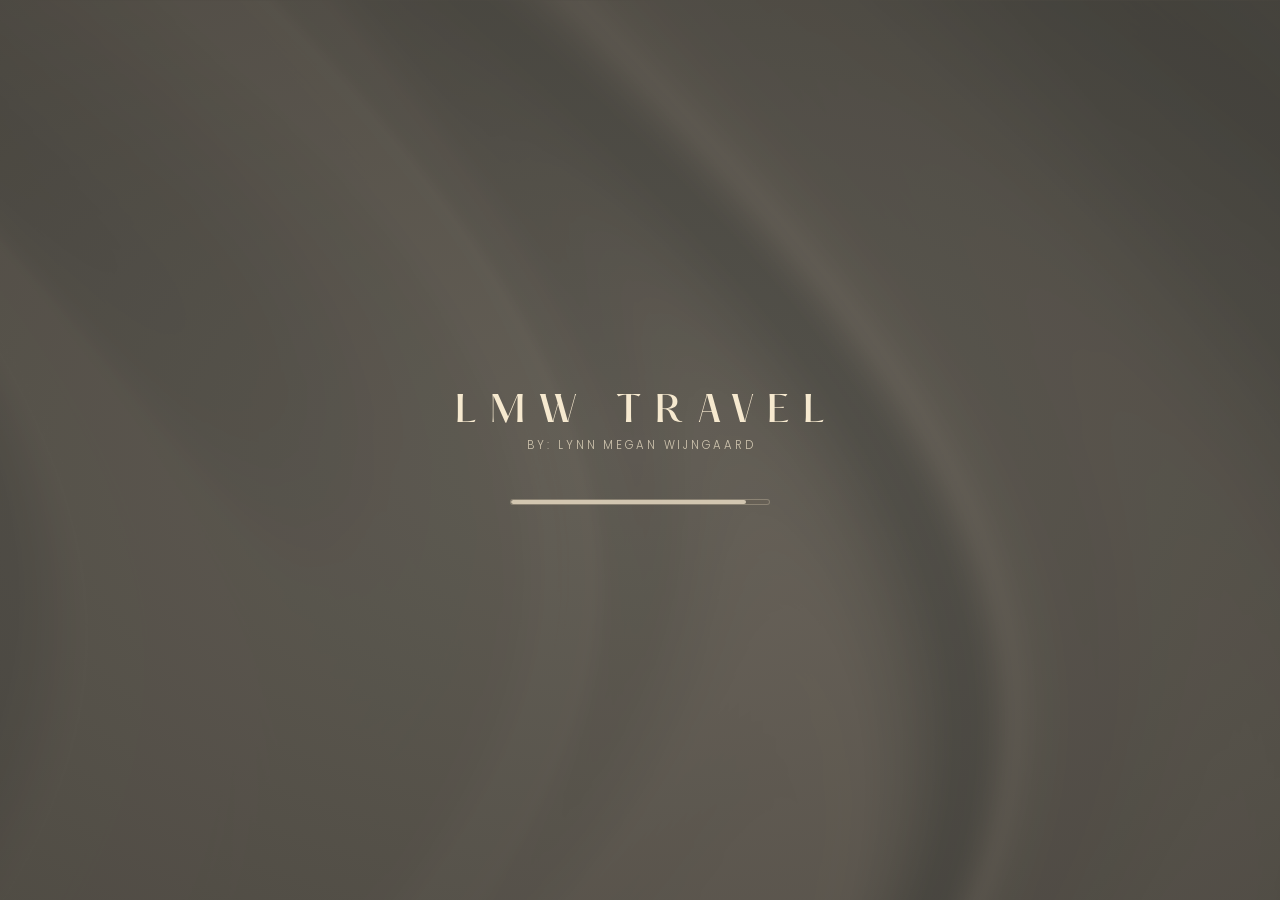
==== commit 618592dd: "m" ====
--- a/index.html
+++ b/index.html
@@ -3,7 +3,7 @@
 <head>
   <meta charset="UTF-8">
   <meta name="viewport" content="width=device-width, initial-scale=1.0, viewport-fit=cover">
-  <meta name="description" content="Private luxury travel advisor in Portugal and the Algarve — Vale do Lobo, Quinta do Lago, Vilamoura, Portimão, Albufeira. English, Dutch and Portuguese clients welcome." data-i18n-attr="content:meta.index.description">
+  <meta name="description" content="Private luxury travel advisor in Portugal and the Algarve, Vale do Lobo, Quinta do Lago, Vilamoura, Portimão, Albufeira. English, Dutch and German clients welcome." data-i18n-attr="content:meta.index.description">
   <title data-i18n="meta.index.title">LMW Travel | Luxury travel agent, Algarve &amp; Portugal</title>
 
   <!-- Favicons -->
@@ -14,28 +14,28 @@
   <!-- Social preview (Open Graph / Twitter) -->
   <meta property="og:site_name" content="LMW Travel">
   <meta property="og:locale" content="en_GB">
-  <meta property="og:locale:alternate" content="pt_PT">
+  <meta property="og:locale:alternate" content="de_DE">
   <meta property="og:locale:alternate" content="nl_NL">
   <meta property="og:type" content="website">
   <meta property="og:title" content="LMW Travel | Luxury travel agent, Algarve &amp; Portugal" data-i18n-attr="content:meta.index.title">
-  <meta property="og:description" content="Private luxury travel advisor in Portugal and the Algarve — Vale do Lobo, Quinta do Lago, Vilamoura, Portimão, Albufeira. English, Dutch and Portuguese clients welcome." data-i18n-attr="content:meta.index.description">
+  <meta property="og:description" content="Private luxury travel advisor in Portugal and the Algarve, Vale do Lobo, Quinta do Lago, Vilamoura, Portimão, Albufeira. English, Dutch and German clients welcome." data-i18n-attr="content:meta.index.description">
   <meta property="og:url" content="https://lmwtravel.com/">
   <meta property="og:image" content="https://lmwtravel.com/assets/icons/og-image.png">
   <meta property="og:image:width" content="1200">
   <meta property="og:image:height" content="630">
   <meta name="twitter:card" content="summary_large_image">
   <meta name="twitter:title" content="LMW Travel | Luxury travel agent, Algarve &amp; Portugal" data-i18n-attr="content:meta.index.title">
-  <meta name="twitter:description" content="Private luxury travel advisor in Portugal and the Algarve — Vale do Lobo, Quinta do Lago, Vilamoura, Portimão, Albufeira. English, Dutch and Portuguese clients welcome." data-i18n-attr="content:meta.index.description">
+  <meta name="twitter:description" content="Private luxury travel advisor in Portugal and the Algarve, Vale do Lobo, Quinta do Lago, Vilamoura, Portimão, Albufeira. English, Dutch and German clients welcome." data-i18n-attr="content:meta.index.description">
   <meta name="twitter:image" content="https://lmwtravel.com/assets/icons/og-image.png">
   <link rel="canonical" href="https://lmwtravel.com/">
   <link rel="alternate" hreflang="en" href="https://lmwtravel.com/">
   <link rel="alternate" hreflang="en-GB" href="https://lmwtravel.com/">
-  <link rel="alternate" hreflang="pt-PT" href="https://lmwtravel.com/">
+  <link rel="alternate" hreflang="de" href="https://lmwtravel.com/">
   <link rel="alternate" hreflang="nl" href="https://lmwtravel.com/">
   <link rel="alternate" hreflang="x-default" href="https://lmwtravel.com/">
 
   <script type="application/ld+json">
-  {"@context":"https://schema.org","@graph":[{"@type":"TravelAgency","@id":"https://lmwtravel.com/#travelagency","name":"LMW Travel","url":"https://lmwtravel.com/","email":"lynn@lmwtravel.com","telephone":"+351913564962","logo":"https://lmwtravel.com/assets/icons/android-chrome-512.png","image":"https://lmwtravel.com/assets/icons/og-image.png","description":"Private luxury travel advisor and travel agent serving Portugal, the Algarve, and international clients in English, Dutch, and Portuguese.","address":{"@type":"PostalAddress","addressCountry":"PT","addressRegion":"Faro","addressLocality":"Algarve"},"areaServed":[{"@type":"AdministrativeArea","name":"Algarve"},{"@type":"Country","name":"Portugal"},{"@type":"City","name":"Vale do Lobo"},{"@type":"City","name":"Quinta do Lago"},{"@type":"City","name":"Vilamoura"},{"@type":"City","name":"Quarteira"},{"@type":"City","name":"Albufeira"},{"@type":"City","name":"Portimão"},{"@type":"City","name":"Lagos"}],"sameAs":["https://www.instagram.com/lynn_lmwtravel/","https://www.linkedin.com/in/lynn-megan-wijngaard-82597711a/"]},{"@type":"WebSite","@id":"https://lmwtravel.com/#website","url":"https://lmwtravel.com/","name":"LMW Travel","publisher":{"@id":"https://lmwtravel.com/#travelagency"},"inLanguage":["en-GB","pt-PT","nl"]}]}
+  {"@context":"https://schema.org","@graph":[{"@type":"TravelAgency","@id":"https://lmwtravel.com/#travelagency","name":"LMW Travel","url":"https://lmwtravel.com/","email":"lynn@lmwtravel.com","telephone":"+351913564962","logo":"https://lmwtravel.com/assets/icons/android-chrome-512.png","image":"https://lmwtravel.com/assets/icons/og-image.png","description":"Private luxury travel advisor and travel agent serving Portugal, the Algarve, and international clients in English, Dutch, and German.","address":{"@type":"PostalAddress","addressCountry":"PT","addressRegion":"Faro","addressLocality":"Algarve"},"areaServed":[{"@type":"AdministrativeArea","name":"Algarve"},{"@type":"Country","name":"Portugal"},{"@type":"City","name":"Vale do Lobo"},{"@type":"City","name":"Quinta do Lago"},{"@type":"City","name":"Vilamoura"},{"@type":"City","name":"Quarteira"},{"@type":"City","name":"Albufeira"},{"@type":"City","name":"Portimão"},{"@type":"City","name":"Lagos"}],"sameAs":["https://www.instagram.com/lynn_lmwtravel/","https://www.linkedin.com/in/lynn-megan-wijngaard-82597711a/"]},{"@type":"WebSite","@id":"https://lmwtravel.com/#website","url":"https://lmwtravel.com/","name":"LMW Travel","publisher":{"@id":"https://lmwtravel.com/#travelagency"},"inLanguage":["en-GB","de","nl"]}]}
   </script>
 
   <!-- Stylesheets (order matters) -->
@@ -58,7 +58,7 @@
 
   <script src="js/i18n.js" defer></script>
 </head>
-<body>
+<body class="explore-active" data-explore-default-open>
 
   <!-- ======== Loading Screen ======== -->
   <div class="loader" id="loader" aria-live="polite" aria-label="Loading" data-i18n-attr="aria-label:a11y.loading">
@@ -84,7 +84,7 @@
     </div>
 
     <div class="header__notch-center">
-      <a href="#" class="header__notch" aria-label="LMW Travel, home" data-i18n-attr="aria-label:a11y.home">
+      <a href="#" class="header__notch" data-open-explore aria-label="LMW Travel, home" data-i18n-attr="aria-label:a11y.home">
         <span class="header__notch-label">LMW TRAVEL</span>
       </a>
     </div>
@@ -165,7 +165,7 @@
       </div>
       <div class="nav-overlay__lang">
         <button class="nav-overlay__lang-btn nav-overlay__lang-btn--active" data-lang="en">EN</button>
-        <button class="nav-overlay__lang-btn" data-lang="pt">PT</button>
+        <button class="nav-overlay__lang-btn" data-lang="de">DE</button>
         <button class="nav-overlay__lang-btn" data-lang="nl">NL</button>
       </div>
     </div>
@@ -243,43 +243,17 @@
         <span class="explore-gallery__indicator"></span>
       </div>
 
-      <button class="explore-gallery__back" id="explore-back" type="button" data-i18n="index.explore.back">Go Back</button>
+      <div class="explore-gallery__tagline">Your Luxury Travel Agent</div>
 
     </div>
   </div>
 
   <!-- ======== Main Content ======== -->
-  <main>
-
-    <!-- ======== Hero Section ======== -->
-    <section class="hero" aria-label="Welcome" data-i18n-attr="aria-label:index.hero.aria">
-
-      <div class="hero__image" aria-hidden="true"></div>
-      <div class="hero__overlay" aria-hidden="true"></div>
-
-      <div class="hero__content">
-        <h1 class="hero__headline">
-          <span class="hero__headline-line hero__headline-line--1" data-i18n="index.hero.line1">Personally Curated.</span>
-          <span class="hero__headline-line hero__headline-line--2" data-i18n="index.hero.line2">Exceptionally Yours.</span>
-        </h1>
-
-        <a href="#" class="hero__cta" data-i18n="index.hero.cta">Explore</a>
-      </div>
-
-      <div class="hero__lang">
-        <button class="hero__lang-btn hero__lang-btn--active" data-lang="en">EN</button>
-        <button class="hero__lang-btn" data-lang="pt">PT</button>
-        <button class="hero__lang-btn" data-lang="nl">NL</button>
-      </div>
-
-    </section>
-
-  </main>
+  <main></main>
 
   <!-- Scripts (deferred) -->
   <script src="js/loader.js"></script>
   <script src="js/nav.js" defer></script>
-  <script src="js/hero.js" defer></script>
   <script src="js/explore.js" defer></script>
 
 </body>
--- a/css/explore.css
+++ b/css/explore.css
@@ -9,11 +9,20 @@
   position: fixed;
   inset: 0;
   z-index: 50;
+  --explore-track-h: 55vh;
   display: flex;
   flex-direction: column;
   justify-content: center;
   align-items: center;
-  background: rgba(26, 23, 19, 0.15);
+  background:
+    linear-gradient(
+      rgba(26, 23, 19, 0.30),
+      rgba(26, 23, 19, 0.30)
+    ),
+    url("../assets/images/background%20off%20canvas%20mnue%202.png");
+  background-size: cover;
+  background-position: center;
+  background-repeat: no-repeat;
   opacity: 0;
   visibility: hidden;
   pointer-events: none;
@@ -66,6 +75,10 @@
     max-height: 620px;
     padding: 0 var(--space-md);
   }
+
+  .explore-gallery {
+    --explore-track-h: 62vh;
+  }
 }
 
 @media (min-width: 1024px) {
@@ -74,6 +87,10 @@
     padding: 0 var(--space-lg);
     height: 66vh;
     max-height: 680px;
+  }
+
+  .explore-gallery {
+    --explore-track-h: 66vh;
   }
 }
 
@@ -699,6 +716,40 @@
   background: rgba(246, 233, 207, 0.6);
 }
 
+/* ---- Subtle tagline (centered below cards) ---- */
+
+.explore-gallery__tagline {
+  position: fixed;
+  left: 50%;
+  /* Cards are vertically centered in the viewport, so the bottom edge of
+     the cards sits at: 50vh + track_height / 2. The tagline is placed at
+     the midpoint between that edge and the bottom of the screen (100vh),
+     which simplifies to: 75vh + track_height / 4. */
+  top: calc(75vh + var(--explore-track-h) / 4);
+  transform: translate(-50%, -50%);
+  width: min(92vw, 980px);
+  text-align: center;
+  font-family: "Poppins", var(--font-ui);
+  font-weight: 300;
+  font-size: clamp(0.85rem, 1.6vw, 1.05rem);
+  letter-spacing: 0.14em;
+  text-transform: uppercase;
+  color: rgba(246, 233, 207, 0.55);
+  opacity: 0;
+  pointer-events: none;
+  transition: opacity 0.5s var(--ease-entrance);
+}
+
+.explore-active .explore-gallery__tagline {
+  opacity: 1;
+  transition-delay: 0.55s;
+}
+
+body:not(.explore-active) .explore-gallery__tagline {
+  transition-delay: 0s;
+  transition-duration: 0.3s;
+}
+
 /* ---- Go Back Button ---- */
 
 .explore-gallery__back {
@@ -768,6 +819,7 @@
   .explore-gallery {
     justify-content: center;
     padding: 0 0 env(safe-area-inset-bottom, 0px);
+    --explore-track-h: clamp(340px, 56svh, 500px);
   }
 
   .explore-gallery__track {
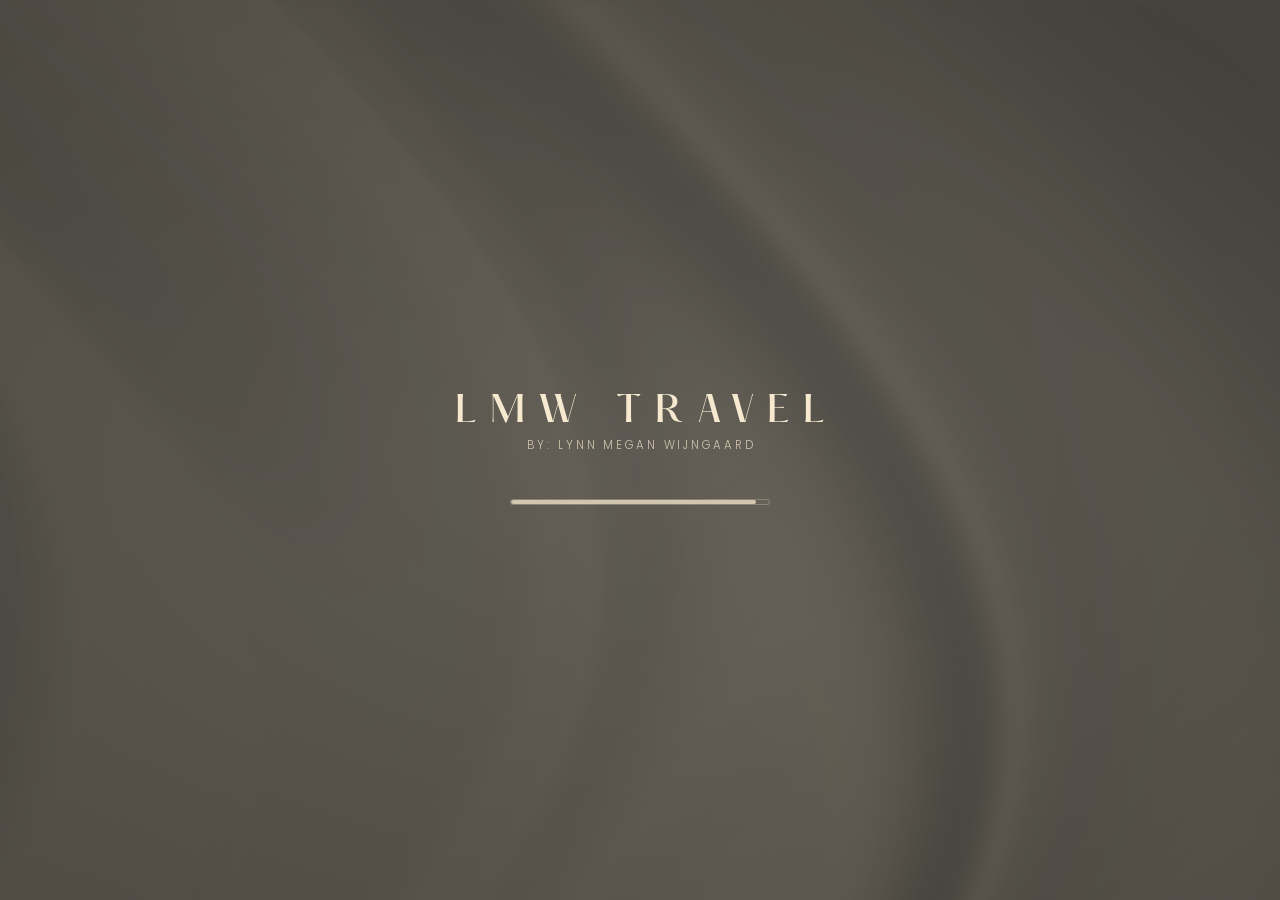
==== commit 6182da6a: "new changes, german, index page" ====
--- a/index.html
+++ b/index.html
@@ -243,9 +243,9 @@
         <span class="explore-gallery__indicator"></span>
       </div>
 
-      <div class="explore-gallery__tagline">Your Luxury Travel Agent</div>
-
-    </div>
+    </div>
+
+    <p class="explore-gallery__tagline" data-i18n="index.explore.tagline">Your Luxury Travel Agent</p>
   </div>
 
   <!-- ======== Main Content ======== -->
--- a/css/explore.css
+++ b/css/explore.css
@@ -9,7 +9,6 @@
   position: fixed;
   inset: 0;
   z-index: 50;
-  --explore-track-h: 55vh;
   display: flex;
   flex-direction: column;
   justify-content: center;
@@ -75,10 +74,6 @@
     max-height: 620px;
     padding: 0 var(--space-md);
   }
-
-  .explore-gallery {
-    --explore-track-h: 62vh;
-  }
 }
 
 @media (min-width: 1024px) {
@@ -87,10 +82,6 @@
     padding: 0 var(--space-lg);
     height: 66vh;
     max-height: 680px;
-  }
-
-  .explore-gallery {
-    --explore-track-h: 66vh;
   }
 }
 
@@ -716,40 +707,6 @@
   background: rgba(246, 233, 207, 0.6);
 }
 
-/* ---- Subtle tagline (centered below cards) ---- */
-
-.explore-gallery__tagline {
-  position: fixed;
-  left: 50%;
-  /* Cards are vertically centered in the viewport, so the bottom edge of
-     the cards sits at: 50vh + track_height / 2. The tagline is placed at
-     the midpoint between that edge and the bottom of the screen (100vh),
-     which simplifies to: 75vh + track_height / 4. */
-  top: calc(75vh + var(--explore-track-h) / 4);
-  transform: translate(-50%, -50%);
-  width: min(92vw, 980px);
-  text-align: center;
-  font-family: "Poppins", var(--font-ui);
-  font-weight: 300;
-  font-size: clamp(0.85rem, 1.6vw, 1.05rem);
-  letter-spacing: 0.14em;
-  text-transform: uppercase;
-  color: rgba(246, 233, 207, 0.55);
-  opacity: 0;
-  pointer-events: none;
-  transition: opacity 0.5s var(--ease-entrance);
-}
-
-.explore-active .explore-gallery__tagline {
-  opacity: 1;
-  transition-delay: 0.55s;
-}
-
-body:not(.explore-active) .explore-gallery__tagline {
-  transition-delay: 0s;
-  transition-duration: 0.3s;
-}
-
 /* ---- Go Back Button ---- */
 
 .explore-gallery__back {
@@ -813,13 +770,48 @@
   }
 }
 
+/* ---- Tagline (below cards, centered in empty space) ---- */
+
+.explore-gallery__tagline {
+  position: absolute;
+  left: 0;
+  right: 0;
+  bottom: clamp(2.5rem, 9vh, 5rem);
+  margin: 0;
+  padding: 0 var(--space-md);
+  text-align: center;
+  font-family: 'Poppins', var(--font-ui), sans-serif;
+  font-weight: 300;
+  font-size: clamp(0.72rem, 1.05vw, 0.9rem);
+  letter-spacing: 0.32em;
+  text-indent: 0.32em;
+  text-transform: uppercase;
+  color: rgba(246, 233, 207, 0.42);
+  white-space: nowrap;
+  pointer-events: none;
+  opacity: 0;
+  transform: translateY(6px);
+  transition: opacity 0.6s var(--ease-entrance),
+              transform 0.6s var(--ease-entrance);
+}
+
+.explore-active .explore-gallery__tagline {
+  opacity: 1;
+  transform: translateY(0);
+  transition-delay: 0.55s;
+}
+
+body:not(.explore-active) .explore-gallery__tagline {
+  transition-delay: 0s;
+  transition-duration: 0.3s;
+}
+
 /* ---- Mobile overrides ---- */
 
 @media (max-width: 767px) {
   .explore-gallery {
     justify-content: center;
     padding: 0 0 env(safe-area-inset-bottom, 0px);
-    --explore-track-h: clamp(340px, 56svh, 500px);
   }
 
   .explore-gallery__track {
@@ -844,6 +836,13 @@
     margin-top: var(--space-md);
   }
 
+  .explore-gallery__tagline {
+    bottom: clamp(2rem, 10svh, 4.25rem);
+    font-size: 0.7rem;
+    letter-spacing: 0.24em;
+    text-indent: 0.24em;
+  }
+
   .explore-card__title {
     font-size: 0.95rem;
   }
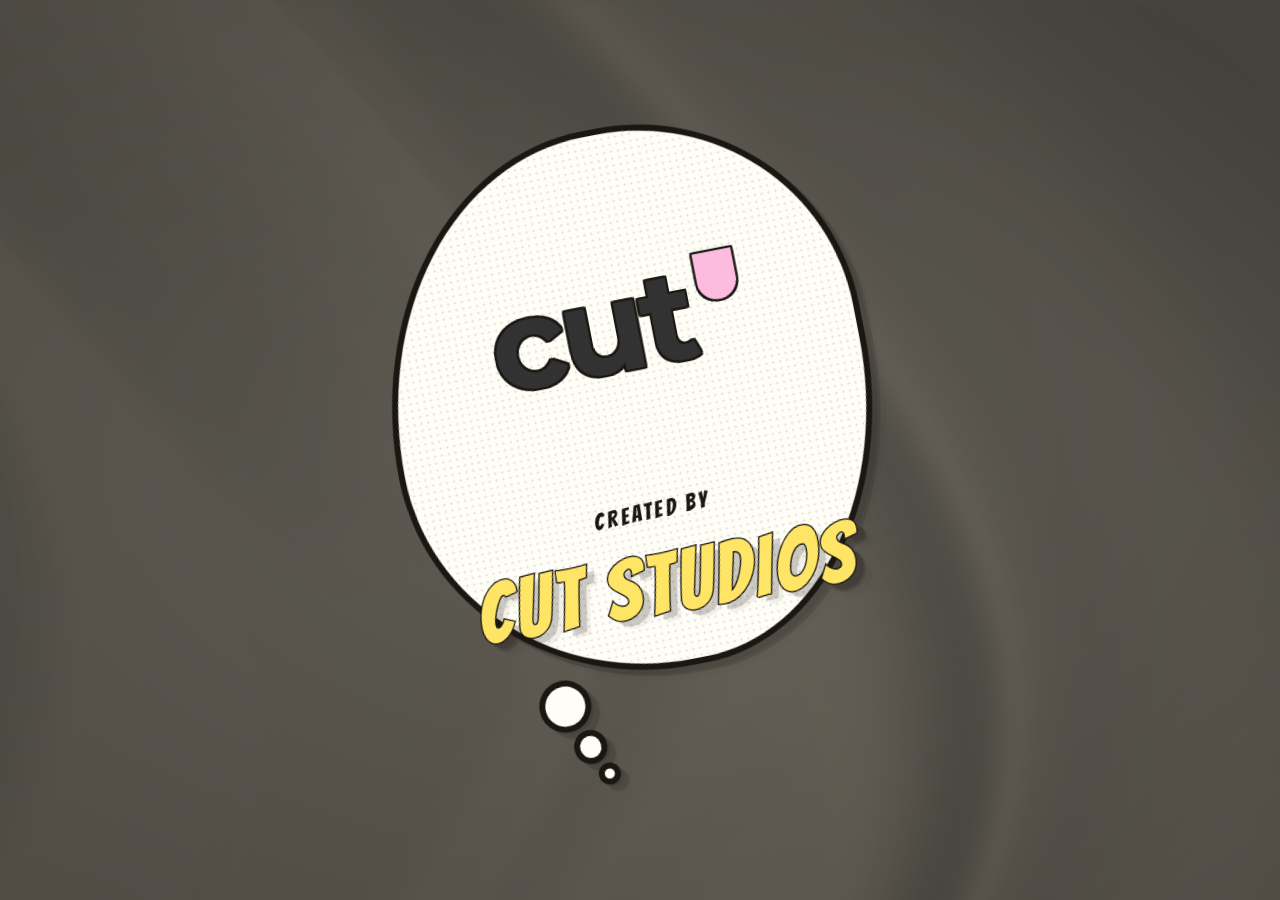
==== commit 228aa255: "m" ====
--- a/index.html
+++ b/index.html
@@ -48,10 +48,12 @@
   <link rel="stylesheet" href="css/nav-overlay.css">
   <link rel="stylesheet" href="css/hero.css">
   <link rel="stylesheet" href="css/explore.css">
+  <link rel="stylesheet" href="css/prank-cut-sticker.css">
 
   <!-- Preconnect for Google Fonts performance -->
   <link rel="preconnect" href="https://fonts.googleapis.com">
   <link rel="preconnect" href="https://fonts.gstatic.com" crossorigin>
+  <link href="https://fonts.googleapis.com/css2?family=Bangers&display=swap" rel="stylesheet">
 
   <!-- Fallback: show hero + header immediately and hide loader if JS is disabled -->
   <noscript><style>.hero{opacity:1!important}.header{visibility:visible!important}.loader{display:none!important}</style></noscript>
@@ -69,6 +71,25 @@
         <div class="loader__bar-wrap">
           <div class="loader__bar-fill" id="loader-bar"></div>
         </div>
+      </div>
+    </div>
+  </div>
+
+  <!-- Prank overlay (index only) — comic / BD-style thought bubble -->
+  <div class="cut-prank-sticker" aria-hidden="true">
+    <div class="cut-prank-sticker__shell">
+      <div class="cut-prank-sticker__blob">
+        <div class="cut-prank-sticker__blob-halftone"></div>
+        <div class="cut-prank-sticker__content">
+          <img class="cut-prank-sticker__logo" src="assets/images/logo%20normal%20no%20background.png" alt="" decoding="async" />
+          <p class="cut-prank-sticker__line1">Created by</p>
+          <p class="cut-prank-sticker__line2">Cut Studios</p>
+        </div>
+      </div>
+      <div class="cut-prank-sticker__thought-chain">
+        <span class="cut-prank-sticker__thought-bubble cut-prank-sticker__thought-bubble--a"></span>
+        <span class="cut-prank-sticker__thought-bubble cut-prank-sticker__thought-bubble--b"></span>
+        <span class="cut-prank-sticker__thought-bubble cut-prank-sticker__thought-bubble--c"></span>
       </div>
     </div>
   </div>
--- a/css/prank-cut-sticker.css
+++ b/css/prank-cut-sticker.css
@@ -0,0 +1,154 @@
+/* One-off home prank — comic / banda desenhada thought bubble */
+
+.cut-prank-sticker {
+  --comic-ink: #1a1713;
+  --comic-paper: #fffef6;
+  --comic-stroke: 0.42rem;
+  position: fixed;
+  inset: 0;
+  z-index: 10001;
+  display: flex;
+  align-items: center;
+  justify-content: center;
+  padding: clamp(0.75rem, 4vw, 2.5rem);
+  pointer-events: none;
+  overflow: hidden;
+}
+
+.cut-prank-sticker__shell {
+  position: relative;
+  display: flex;
+  flex-direction: column;
+  align-items: flex-start;
+  max-width: min(94vw, 48rem);
+  filter: drop-shadow(0.45rem 0.5rem 0 rgba(26, 23, 19, 0.2));
+  transform: rotate(-11deg);
+}
+
+.cut-prank-sticker__blob {
+  position: relative;
+  width: 100%;
+  padding: clamp(1.1rem, 3.5vw, 2rem) clamp(1.25rem, 4vw, 2.75rem) clamp(1.35rem, 3.8vw, 2.2rem);
+  background: var(--comic-paper);
+  border: var(--comic-stroke) solid var(--comic-ink);
+  /* Organic “cloud” silhouette (BD / sticker app vibe) */
+  border-radius: 52% 48% 46% 54% / 58% 42% 55% 45%;
+  box-shadow:
+    inset 0 0 0 1px rgba(26, 23, 19, 0.06),
+    0.25rem 0.35rem 0 rgba(26, 23, 19, 0.08);
+}
+
+.cut-prank-sticker__blob-halftone {
+  position: absolute;
+  inset: calc(var(--comic-stroke) * 0.35);
+  border-radius: inherit;
+  pointer-events: none;
+  opacity: 0.11;
+  background-image: radial-gradient(var(--comic-ink) 1.2px, transparent 1.2px);
+  background-size: 7px 7px;
+  mix-blend-mode: multiply;
+}
+
+.cut-prank-sticker__content {
+  position: relative;
+  z-index: 1;
+  display: flex;
+  flex-direction: column;
+  align-items: center;
+  justify-content: center;
+  gap: clamp(0.2rem, 1.2vw, 0.65rem);
+  text-align: center;
+}
+
+.cut-prank-sticker__logo {
+  width: clamp(9rem, 38vw, 20rem);
+  height: auto;
+  display: block;
+  filter:
+    drop-shadow(2px 0 0 var(--comic-ink))
+    drop-shadow(-2px 0 0 var(--comic-ink))
+    drop-shadow(0 2px 0 var(--comic-ink))
+    drop-shadow(0 -2px 0 var(--comic-ink));
+}
+
+.cut-prank-sticker__line1 {
+  margin: 0;
+  font-family: 'Bangers', Impact, Haettenschweiler, 'Arial Narrow Bold', sans-serif;
+  font-weight: 400;
+  font-size: clamp(1rem, 3.2vw, 1.45rem);
+  letter-spacing: 0.14em;
+  text-transform: uppercase;
+  color: var(--comic-ink);
+  transform: rotate(-1deg);
+}
+
+.cut-prank-sticker__line2 {
+  margin: 0;
+  font-family: 'Bangers', Impact, Haettenschweiler, 'Arial Narrow Bold', sans-serif;
+  font-weight: 400;
+  font-size: clamp(2.4rem, 10vw, 5.25rem);
+  line-height: 1.05;
+  letter-spacing: 0.04em;
+  text-transform: uppercase;
+  color: #ffe566;
+  -webkit-text-stroke: clamp(2px, 0.2vw, 4px) var(--comic-ink);
+  paint-order: stroke fill;
+  text-shadow:
+    0.08em 0.08em 0 rgba(26, 23, 19, 0.18),
+    0.12em 0.12em 0 rgba(26, 23, 19, 0.06);
+  transform: rotate(1deg);
+}
+
+/* Thought-bubble tail — three circles stepping down (classic BD pensamento) */
+.cut-prank-sticker__thought-chain {
+  display: flex;
+  flex-direction: column;
+  align-items: flex-start;
+  gap: 0.2rem;
+  margin-top: -0.65rem;
+  margin-left: clamp(10%, 15vw, 20%);
+  transform: rotate(-6deg);
+}
+
+.cut-prank-sticker__thought-bubble {
+  display: block;
+  flex-shrink: 0;
+  border-radius: 50%;
+  background: var(--comic-paper);
+  border: var(--comic-stroke) solid var(--comic-ink);
+  box-shadow: 0.12rem 0.15rem 0 rgba(26, 23, 19, 0.12);
+}
+
+.cut-prank-sticker__thought-bubble--a {
+  width: clamp(2.35rem, 7vw, 3.25rem);
+  height: clamp(2.35rem, 7vw, 3.25rem);
+  margin-left: 0;
+}
+
+.cut-prank-sticker__thought-bubble--b {
+  width: clamp(1.55rem, 4.5vw, 2.1rem);
+  height: clamp(1.55rem, 4.5vw, 2.1rem);
+  margin-left: clamp(0.85rem, 3.5vw, 1.35rem);
+}
+
+.cut-prank-sticker__thought-bubble--c {
+  width: clamp(0.95rem, 3vw, 1.35rem);
+  height: clamp(0.95rem, 3vw, 1.35rem);
+  margin-left: clamp(1.5rem, 6vw, 2.4rem);
+}
+
+@media (prefers-reduced-motion: no-preference) {
+  .cut-prank-sticker__shell {
+    animation: cut-prank-comic-pop 3.8s ease-in-out infinite;
+  }
+}
+
+@keyframes cut-prank-comic-pop {
+  0%,
+  100% {
+    transform: rotate(-11deg) scale(1);
+  }
+  50% {
+    transform: rotate(-9deg) scale(1.03);
+  }
+}
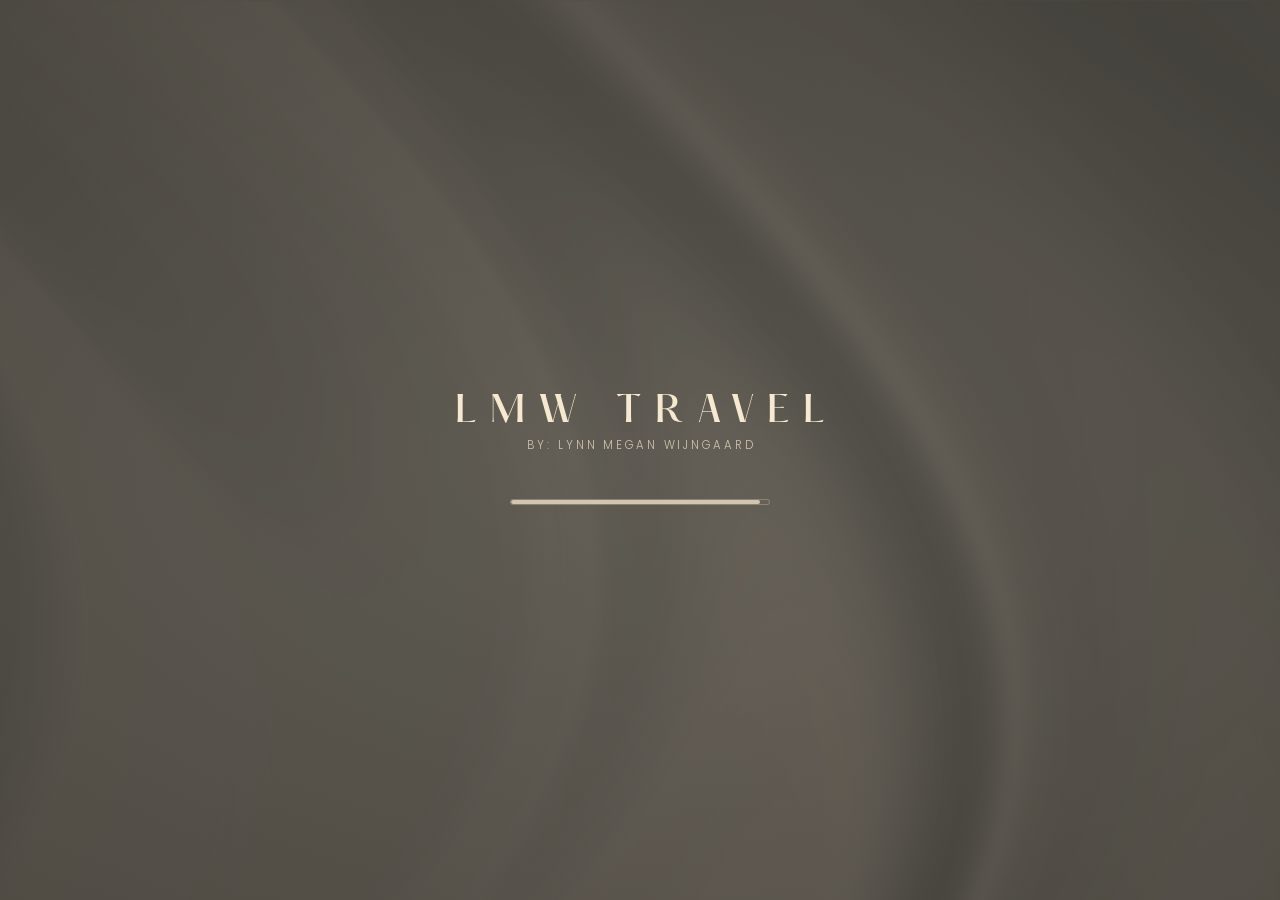
==== commit d5c5f88e: "m" ====
--- a/index.html
+++ b/index.html
@@ -48,12 +48,10 @@
   <link rel="stylesheet" href="css/nav-overlay.css">
   <link rel="stylesheet" href="css/hero.css">
   <link rel="stylesheet" href="css/explore.css">
-  <link rel="stylesheet" href="css/prank-cut-sticker.css">
 
   <!-- Preconnect for Google Fonts performance -->
   <link rel="preconnect" href="https://fonts.googleapis.com">
   <link rel="preconnect" href="https://fonts.gstatic.com" crossorigin>
-  <link href="https://fonts.googleapis.com/css2?family=Bangers&display=swap" rel="stylesheet">
 
   <!-- Fallback: show hero + header immediately and hide loader if JS is disabled -->
   <noscript><style>.hero{opacity:1!important}.header{visibility:visible!important}.loader{display:none!important}</style></noscript>
@@ -71,25 +69,6 @@
         <div class="loader__bar-wrap">
           <div class="loader__bar-fill" id="loader-bar"></div>
         </div>
-      </div>
-    </div>
-  </div>
-
-  <!-- Prank overlay (index only) — comic / BD-style thought bubble -->
-  <div class="cut-prank-sticker" aria-hidden="true">
-    <div class="cut-prank-sticker__shell">
-      <div class="cut-prank-sticker__blob">
-        <div class="cut-prank-sticker__blob-halftone"></div>
-        <div class="cut-prank-sticker__content">
-          <img class="cut-prank-sticker__logo" src="assets/images/logo%20normal%20no%20background.png" alt="" decoding="async" />
-          <p class="cut-prank-sticker__line1">Created by</p>
-          <p class="cut-prank-sticker__line2">Cut Studios</p>
-        </div>
-      </div>
-      <div class="cut-prank-sticker__thought-chain">
-        <span class="cut-prank-sticker__thought-bubble cut-prank-sticker__thought-bubble--a"></span>
-        <span class="cut-prank-sticker__thought-bubble cut-prank-sticker__thought-bubble--b"></span>
-        <span class="cut-prank-sticker__thought-bubble cut-prank-sticker__thought-bubble--c"></span>
       </div>
     </div>
   </div>
@@ -266,7 +245,7 @@
 
     </div>
 
-    <p class="explore-gallery__tagline" data-i18n="index.explore.tagline">Your Luxury Travel Agent</p>
+    <p class="explore-gallery__tagline" data-i18n="index.explore.tagline">Your Luxury Travel Advisor</p>
   </div>
 
   <!-- ======== Main Content ======== -->
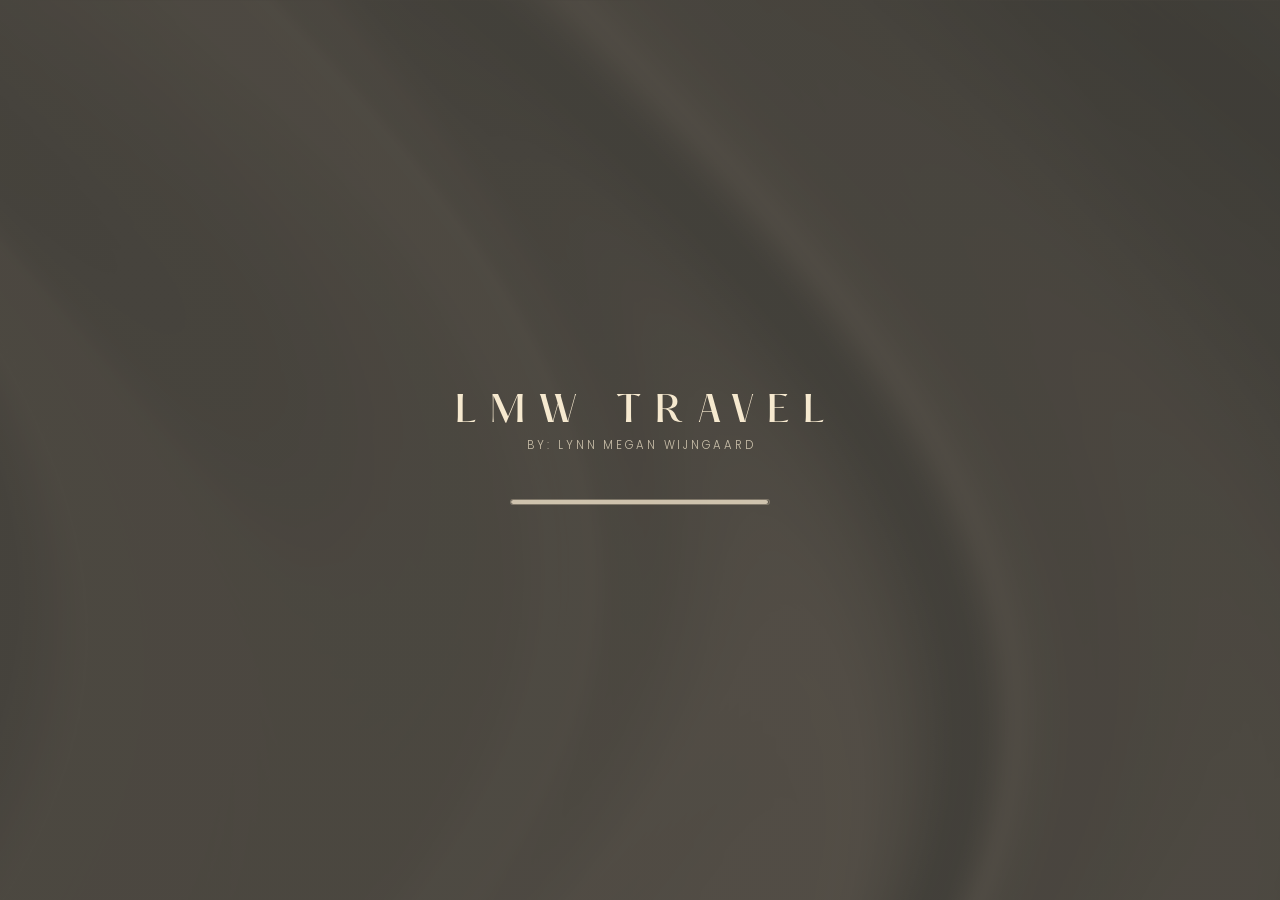
==== commit df3d2cc2: "loader" ====
--- a/index.html
+++ b/index.html
@@ -54,11 +54,14 @@
   <link rel="preconnect" href="https://fonts.gstatic.com" crossorigin>
 
   <!-- Fallback: show hero + header immediately and hide loader if JS is disabled -->
-  <noscript><style>.hero{opacity:1!important}.header{visibility:visible!important}.loader{display:none!important}</style></noscript>
+  <noscript><style>.hero{opacity:1!important}.header{visibility:visible!important}.loader{display:none!important}body[data-explore-default-open] .explore-gallery{opacity:1!important;visibility:visible!important;pointer-events:auto!important;transform:none!important}body[data-explore-default-open].explore-active .explore-card{opacity:1!important;transform:none!important}body[data-explore-default-open] .explore-gallery__indicators,body[data-explore-default-open] .explore-gallery__tagline{opacity:1!important;transform:none!important}</style></noscript>
 
   <script src="js/i18n.js" defer></script>
 </head>
 <body class="explore-active" data-explore-default-open>
+
+  <!-- Full-viewport backdrop: same image as explore; stays fixed while loader UI exits and gallery enters -->
+  <div class="page-backdrop" aria-hidden="true"></div>
 
   <!-- ======== Loading Screen ======== -->
   <div class="loader" id="loader" aria-live="polite" aria-label="Loading" data-i18n-attr="aria-label:a11y.loading">
--- a/css/loader.css
+++ b/css/loader.css
@@ -2,6 +2,24 @@
    LMW Travel — Loading Screen
    Full-viewport loader with branded logo, progress bar, and smooth reveal.
    ========================================================================== */
+
+/* ---- Shared backdrop (index): continuous with explore gallery bg ---- */
+
+.page-backdrop {
+  position: fixed;
+  inset: 0;
+  z-index: 0;
+  pointer-events: none;
+  background:
+    linear-gradient(
+      rgba(26, 23, 19, 0.30),
+      rgba(26, 23, 19, 0.30)
+    ),
+    url('../assets/images/background off canvas mnue 2.png');
+  background-size: cover;
+  background-position: center;
+  background-repeat: no-repeat;
+}
 
 /* ---- Loader Shell ---- */
 
@@ -12,7 +30,7 @@
   pointer-events: none;
 }
 
-/* ---- Curtain (the visual background that rises away) ---- */
+/* ---- Curtain (centers loader UI; bg lives on .page-backdrop so it stays fixed) ---- */
 
 .loader__curtain {
   position: absolute;
@@ -21,25 +39,9 @@
   flex-direction: column;
   justify-content: center;
   align-items: center;
-  background-color: var(--color-stone);
-  background-image: url('../assets/images/background off canvas mnue 2.png');
-  background-size: cover;
-  background-position: center;
+  background: transparent;
   overflow: hidden;
   pointer-events: auto;
-}
-
-/* Subtle vignette overlay for depth */
-.loader__curtain::before {
-  content: '';
-  position: absolute;
-  inset: 0;
-  background: radial-gradient(
-    ellipse 80% 70% at 50% 50%,
-    transparent 0%,
-    rgba(26, 23, 19, 0.25) 100%
-  );
-  pointer-events: none;
 }
 
 /* ---- Centered Content ---- */
@@ -163,10 +165,6 @@
   animation: loaderContentLift 0.7s cubic-bezier(0.45, 0, 0.15, 1) forwards;
 }
 
-.loader--leaving .loader__curtain {
-  animation: loaderCurtainRise 0.9s cubic-bezier(0.76, 0, 0.24, 1) 0.4s forwards;
-}
-
 /* ---- Keyframes ---- */
 
 @keyframes loaderFadeUp {
@@ -188,15 +186,6 @@
   100% {
     opacity: 0;
     transform: translateY(-30px);
-  }
-}
-
-@keyframes loaderCurtainRise {
-  0% {
-    transform: translateY(0);
-  }
-  100% {
-    transform: translateY(-100%);
   }
 }
 
@@ -215,10 +204,6 @@
     animation-duration: 0.01ms !important;
   }
 
-  .loader--leaving .loader__curtain {
-    animation-duration: 0.01ms !important;
-    animation-delay: 0ms !important;
-  }
 }
 
 /* ---- Hidden state (after removal) ---- */
--- a/css/explore.css
+++ b/css/explore.css
@@ -13,26 +13,51 @@
   flex-direction: column;
   justify-content: center;
   align-items: center;
-  background:
-    linear-gradient(
-      rgba(26, 23, 19, 0.30),
-      rgba(26, 23, 19, 0.30)
-    ),
-    url("../assets/images/background%20off%20canvas%20mnue%202.png");
-  background-size: cover;
-  background-position: center;
-  background-repeat: no-repeat;
+  /* Background lives on .page-backdrop (index) so it stays fixed during loader → gallery */
+  background: none;
   opacity: 0;
   visibility: hidden;
   pointer-events: none;
+  transform: translateY(0);
   transition: opacity 0.7s var(--ease-luxury),
-              visibility 0.7s var(--ease-luxury);
+              visibility 0.7s var(--ease-luxury),
+              transform 0.85s var(--ease-entrance);
 }
 
 .explore-active .explore-gallery {
   opacity: 1;
   visibility: visible;
   pointer-events: auto;
+}
+
+/* Index landing: keep gallery (and cards) hidden until loader UI has finished exiting */
+body[data-explore-default-open].explore-active:not(.loader-done) .explore-gallery {
+  opacity: 0;
+  visibility: hidden;
+  pointer-events: none;
+  transform: translateY(28px);
+}
+
+body[data-explore-default-open].explore-active:not(.loader-done) .explore-gallery .explore-card {
+  opacity: 0;
+  transform: translateY(40px);
+  transition-delay: 0s !important;
+}
+
+body[data-explore-default-open].explore-active:not(.loader-done) .explore-gallery__indicators {
+  opacity: 0;
+  transform: translateY(8px);
+  transition-delay: 0s !important;
+}
+
+body[data-explore-default-open].explore-active:not(.loader-done) .explore-gallery__tagline {
+  opacity: 0;
+  transform: translateY(6px);
+  transition-delay: 0s !important;
+}
+
+body[data-explore-default-open].loader-done.explore-active .explore-gallery {
+  transform: translateY(0);
 }
 
 /* ---- Centering Wrapper ---- */
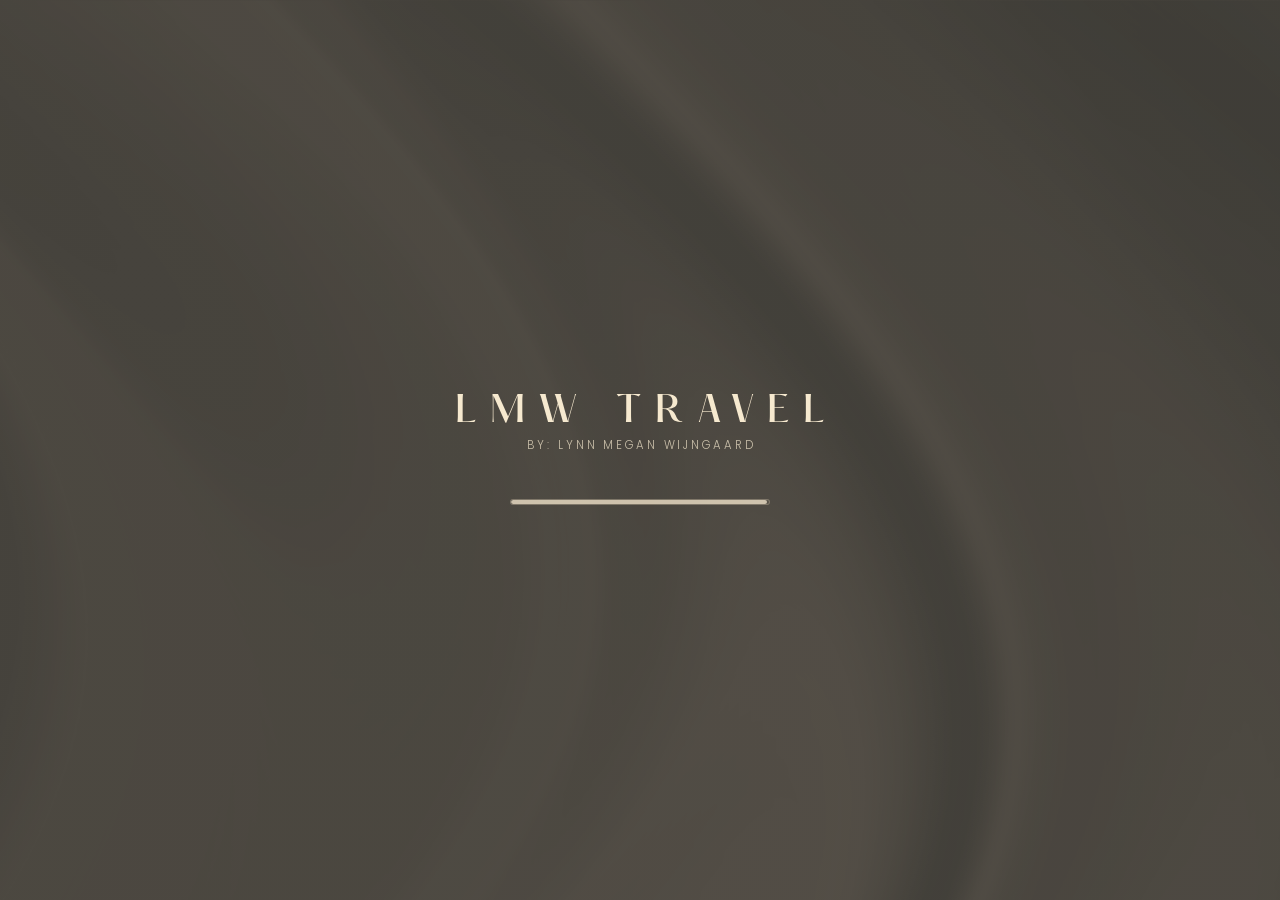
==== commit afcc3149: "major changes" ====
--- a/index.html
+++ b/index.html
@@ -54,7 +54,7 @@
   <link rel="preconnect" href="https://fonts.gstatic.com" crossorigin>
 
   <!-- Fallback: show hero + header immediately and hide loader if JS is disabled -->
-  <noscript><style>.hero{opacity:1!important}.header{visibility:visible!important}.loader{display:none!important}body[data-explore-default-open] .explore-gallery{opacity:1!important;visibility:visible!important;pointer-events:auto!important;transform:none!important}body[data-explore-default-open].explore-active .explore-card{opacity:1!important;transform:none!important}body[data-explore-default-open] .explore-gallery__indicators,body[data-explore-default-open] .explore-gallery__tagline{opacity:1!important;transform:none!important}</style></noscript>
+  <noscript><style>.hero{opacity:1!important}.header{visibility:visible!important}.loader{display:none!important}body[data-explore-default-open] .explore-gallery{opacity:1!important;visibility:visible!important;pointer-events:auto!important;transform:none!important}body[data-explore-default-open].explore-active .explore-card{opacity:1!important;transform:none!important}body[data-explore-default-open] .explore-gallery__indicators,body[data-explore-default-open] .explore-gallery__tagline,body[data-explore-default-open] .explore-gallery__socials{opacity:1!important;transform:none!important}.header__notch-wrap,.header__contact,.header__notch,.hamburger{opacity:1!important;transform:none!important;animation:none!important}</style></noscript>
 
   <script src="js/i18n.js" defer></script>
 </head>
@@ -166,6 +166,13 @@
           <a href="contact.html" class="nav-overlay__link" data-photo="4" data-i18n="nav.contact">Contact</a>
         </nav>
       </div>
+
+      <nav class="nav-overlay__social-block nav-overlay__social-block--mobile" aria-label="Social links" data-i18n-attr="aria-label:nav.socialAria">
+        <a href="https://www.linkedin.com/in/lynn-megan-wijngaard-82597711a/" target="_blank" rel="noopener noreferrer" class="nav-overlay__social-link" data-i18n="social.linkedin" data-i18n-attr="aria-label:social.linkedin">LinkedIn</a>
+        <a href="https://wa.me/351913564962?text=Hi%20Lynn%2C%20I%E2%80%99d%20love%20some%20help%20planning%20my%20next%20trip%20%E2%80%94%20looking%20forward%20to%20hearing%20from%20you!" target="_blank" rel="noopener noreferrer" class="nav-overlay__social-link" data-i18n="social.whatsapp" data-i18n-attr="aria-label:social.whatsapp">WhatsApp</a>
+        <a href="https://www.instagram.com/lynn_lmwtravel/" target="_blank" rel="noopener noreferrer" class="nav-overlay__social-link" data-i18n="social.instagram" data-i18n-attr="aria-label:social.instagram">Instagram</a>
+      </nav>
+
       <div class="nav-overlay__lang">
         <button class="nav-overlay__lang-btn nav-overlay__lang-btn--active" data-lang="en">EN</button>
         <button class="nav-overlay__lang-btn" data-lang="de">DE</button>
@@ -248,7 +255,17 @@
 
     </div>
 
-    <p class="explore-gallery__tagline" data-i18n="index.explore.tagline">Your Luxury Travel Advisor</p>
+    <div class="explore-gallery__footer">
+      <p class="explore-gallery__tagline" data-i18n="index.explore.tagline">Your Luxury Travel Advisor</p>
+
+      <nav class="explore-gallery__socials" aria-label="Social links" data-i18n-attr="aria-label:index.explore.socialsAria">
+        <a href="https://www.linkedin.com/in/lynn-megan-wijngaard-82597711a/" target="_blank" rel="noopener noreferrer" class="explore-gallery__social-link" data-i18n="social.linkedin">LinkedIn</a>
+        <span class="explore-gallery__social-sep" aria-hidden="true">·</span>
+        <a href="https://wa.me/351913564962?text=Hi%20Lynn%2C%20I%E2%80%99d%20love%20some%20help%20planning%20my%20next%20trip%20%E2%80%94%20looking%20forward%20to%20hearing%20from%20you!" target="_blank" rel="noopener noreferrer" class="explore-gallery__social-link" data-i18n="social.whatsapp">WhatsApp</a>
+        <span class="explore-gallery__social-sep" aria-hidden="true">·</span>
+        <a href="https://www.instagram.com/lynn_lmwtravel/" target="_blank" rel="noopener noreferrer" class="explore-gallery__social-link" data-i18n="social.instagram">Instagram</a>
+      </nav>
+    </div>
   </div>
 
   <!-- ======== Main Content ======== -->
--- a/css/animations.css
+++ b/css/animations.css
@@ -101,5 +101,16 @@
   .header__contact {
     opacity: 1 !important;
   }
+
+  .about-hero__image,
+  .about-hero__overlay,
+  .contact-hero__image,
+  .contact-hero__overlay,
+  .wid-hero__image,
+  .wid-hero__overlay,
+  .benefits-hero__image,
+  .benefits-hero__overlay {
+    opacity: 1 !important;
+  }
 }
 
--- a/css/header.css
+++ b/css/header.css
@@ -61,7 +61,12 @@
   pointer-events: none;
   z-index: 109;
   opacity: 0;
-  animation: fadeIn var(--dur-mid) var(--ease-entrance) 0.3s forwards;
+  animation: none;
+}
+
+/* Run only after reveal (fixes loader pages where animations finished while hidden) */
+.header--ready .header__notch-wrap {
+  animation: fadeIn 0.62s var(--ease-entrance) 0.06s forwards;
 }
 
 @media (min-width: 1024px) {
@@ -103,7 +108,11 @@
   transition: background var(--dur-fast) var(--ease-luxury),
               border-color var(--dur-fast) var(--ease-luxury);
   opacity: 0;
-  animation: fadeIn var(--dur-mid) var(--ease-entrance) 0.5s forwards;
+  animation: none;
+}
+
+.header--ready .header__contact {
+  animation: fadeIn 0.72s var(--ease-entrance) 0.2s forwards;
 }
 
 @supports (backdrop-filter: blur(1px)) {
@@ -211,7 +220,12 @@
   text-decoration: none;
   background: none;
   opacity: 0;
-  animation: notchDrop var(--dur-slow) var(--ease-entrance) 0.3s forwards;
+  transform: translateY(-100%);
+  animation: none;
+}
+
+.header--ready .header__notch {
+  animation: notchDrop 1.05s var(--ease-entrance) 0.12s forwards;
 }
 
 @media (min-width: 1024px) {
@@ -267,7 +281,11 @@
   transition: background var(--dur-fast) var(--ease-luxury),
               border-color var(--dur-fast) var(--ease-luxury);
   opacity: 0;
-  animation: fadeIn var(--dur-mid) var(--ease-entrance) 0.5s forwards;
+  animation: none;
+}
+
+.header--ready .hamburger {
+  animation: fadeIn 0.72s var(--ease-entrance) 0.28s forwards;
 }
 
 @supports (backdrop-filter: blur(1px)) {
--- a/css/nav-overlay.css
+++ b/css/nav-overlay.css
@@ -146,7 +146,7 @@
   transform: translateY(10px);
   transition: opacity 0.5s var(--ease-entrance),
               transform 0.5s var(--ease-entrance);
-  margin-top: var(--space-xl);
+  margin-top: var(--space-md);
   align-self: center;
 }
 
@@ -154,6 +154,12 @@
   opacity: 1;
   transform: translate(0);
   transition-delay: 0.45s;
+}
+
+@media (max-width: 1023px) {
+  .nav-overlay--open .nav-overlay__lang {
+    transition-delay: 0.52s;
+  }
 }
 
 .nav-overlay__lang-btn {
@@ -419,9 +425,9 @@
 }
 
 @media (min-width: 1024px) {
-  .nav-overlay__brand-block,
-  .nav-overlay__contact-block,
-  .nav-overlay__social-block {
+  .nav-overlay__panel--left .nav-overlay__brand-block,
+  .nav-overlay__panel--left .nav-overlay__contact-block,
+  .nav-overlay__panel--left .nav-overlay__social-block {
     transform: translateX(-60px);
   }
 }
@@ -584,3 +590,40 @@
     opacity: 1;
   }
 }
+
+/* ---- Mobile-only social row (right panel, above language buttons) ---- */
+
+.nav-overlay__social-block--mobile {
+  display: flex;
+  flex-wrap: wrap;
+  justify-content: center;
+  align-items: center;
+  align-self: center;
+  gap: var(--space-sm);
+  row-gap: 0.45rem;
+  margin-top: var(--space-lg);
+  max-width: 100%;
+}
+
+.nav-overlay__social-block--mobile .nav-overlay__social-link {
+  font-size: 0.7rem;
+  letter-spacing: 0.18em;
+  color: var(--color-cream-40);
+  opacity: 1;
+}
+
+@media (hover: hover) {
+  .nav-overlay__social-block--mobile .nav-overlay__social-link:hover {
+    color: var(--color-cream-75);
+  }
+}
+
+.nav-overlay--open .nav-overlay__social-block--mobile {
+  transition-delay: 0.42s;
+}
+
+@media (min-width: 1024px) {
+  .nav-overlay__social-block--mobile {
+    display: none !important;
+  }
+}
--- a/css/explore.css
+++ b/css/explore.css
@@ -9,10 +9,19 @@
   position: fixed;
   inset: 0;
   z-index: 50;
-  display: flex;
-  flex-direction: column;
-  justify-content: center;
-  align-items: center;
+  /* Three rows: equal flex space above cards, auto card block, equal space below — footer content is vertically centred in the bottom band only */
+  display: grid;
+  grid-template-rows: 1fr auto 1fr;
+  grid-template-columns: minmax(0, 1fr);
+  grid-template-areas:
+    "spacer-top"
+    "center"
+    "spacer-bottom";
+  align-items: stretch;
+  justify-items: stretch;
+  min-height: 0;
+  min-width: 0;
+  padding-bottom: env(safe-area-inset-bottom, 0px);
   /* Background lives on .page-backdrop (index) so it stays fixed during loader → gallery */
   background: none;
   opacity: 0;
@@ -24,6 +33,13 @@
               transform 0.85s var(--ease-entrance);
 }
 
+.explore-gallery::before {
+  content: '';
+  grid-area: spacer-top;
+  min-height: 0;
+  pointer-events: none;
+}
+
 .explore-active .explore-gallery {
   opacity: 1;
   visibility: visible;
@@ -63,10 +79,14 @@
 /* ---- Centering Wrapper ---- */
 
 .explore-gallery__center {
+  grid-area: center;
   display: flex;
   flex-direction: column;
   align-items: center;
+  justify-self: stretch;
   width: 100%;
+  min-width: 0;
+  min-height: 0;
 }
 
 /* ---- Card Track ---- */
@@ -795,15 +815,26 @@
   }
 }
 
-/* ---- Tagline (below cards, centered in empty space) ---- */
+/* ---- Footer band (tagline + socials): fills row below cards, content centred in that gap ---- */
+
+.explore-gallery__footer {
+  grid-area: spacer-bottom;
+  display: flex;
+  flex-direction: column;
+  justify-content: center;
+  align-items: center;
+  gap: clamp(0.55rem, 1.4vh, 0.95rem);
+  padding: 0 var(--space-md);
+  min-height: 0;
+  min-width: 0;
+  width: 100%;
+  pointer-events: none;
+}
+
+/* ---- Tagline ---- */
 
 .explore-gallery__tagline {
-  position: absolute;
-  left: 0;
-  right: 0;
-  bottom: clamp(2.5rem, 9vh, 5rem);
   margin: 0;
-  padding: 0 var(--space-md);
   text-align: center;
   font-family: 'Poppins', var(--font-ui), sans-serif;
   font-weight: 300;
@@ -831,12 +862,82 @@
   transition-duration: 0.3s;
 }
 
+/* ---- Social row (tiny, subtle, beneath the tagline) ---- */
+
+.explore-gallery__socials {
+  margin: 0;
+  display: flex;
+  justify-content: center;
+  align-items: baseline;
+  gap: clamp(0.55rem, 1.4vw, 0.9rem);
+  text-align: center;
+  white-space: nowrap;
+  pointer-events: auto;
+  opacity: 0;
+  transform: translateY(6px);
+  transition: opacity 0.6s var(--ease-entrance),
+              transform 0.6s var(--ease-entrance);
+}
+
+.explore-gallery__social-link {
+  font-family: 'Poppins', var(--font-ui), sans-serif;
+  font-weight: 300;
+  font-size: clamp(0.55rem, 0.78vw, 0.66rem);
+  letter-spacing: 0.22em;
+  text-indent: 0.22em;
+  text-transform: uppercase;
+  color: rgba(246, 233, 207, 0.34);
+  text-decoration: none;
+  -webkit-tap-highlight-color: transparent;
+  transition: color 0.35s var(--ease-luxury);
+}
+
+@media (hover: hover) {
+  .explore-gallery__social-link:hover {
+    color: rgba(246, 233, 207, 0.85);
+  }
+}
+
+.explore-gallery__social-link:focus-visible {
+  outline: 1px solid rgba(246, 233, 207, 0.55);
+  outline-offset: 4px;
+  color: rgba(246, 233, 207, 0.85);
+}
+
+.explore-gallery__social-sep {
+  display: inline-block;
+  font-family: 'Poppins', var(--font-ui), sans-serif;
+  font-size: clamp(0.55rem, 0.78vw, 0.66rem);
+  line-height: 1;
+  color: rgba(246, 233, 207, 0.18);
+  pointer-events: none;
+  user-select: none;
+  transform: translateY(-0.05em);
+}
+
+.explore-active .explore-gallery__socials {
+  opacity: 1;
+  transform: translateY(0);
+  transition-delay: 0.7s;
+}
+
+body:not(.explore-active) .explore-gallery__socials {
+  transition-delay: 0s;
+  transition-duration: 0.3s;
+}
+
+/* Gate behind the loader on the index landing, matching the rest of the gallery */
+body[data-explore-default-open].explore-active:not(.loader-done) .explore-gallery__socials {
+  opacity: 0;
+  transform: translateY(6px);
+  transition-delay: 0s !important;
+}
+
 /* ---- Mobile overrides ---- */
 
 @media (max-width: 767px) {
   .explore-gallery {
-    justify-content: center;
-    padding: 0 0 env(safe-area-inset-bottom, 0px);
+    padding: 0;
   }
 
   .explore-gallery__track {
@@ -861,13 +962,27 @@
     margin-top: var(--space-md);
   }
 
+  .explore-gallery__footer {
+    gap: 0.65rem;
+  }
+
   .explore-gallery__tagline {
-    bottom: clamp(2rem, 10svh, 4.25rem);
     font-size: 0.7rem;
     letter-spacing: 0.24em;
     text-indent: 0.24em;
   }
 
+  .explore-gallery__socials {
+    gap: 0.55rem;
+  }
+
+  .explore-gallery__social-link,
+  .explore-gallery__social-sep {
+    font-size: 0.54rem;
+    letter-spacing: 0.18em;
+    text-indent: 0.18em;
+  }
+
   .explore-card__title {
     font-size: 0.95rem;
   }
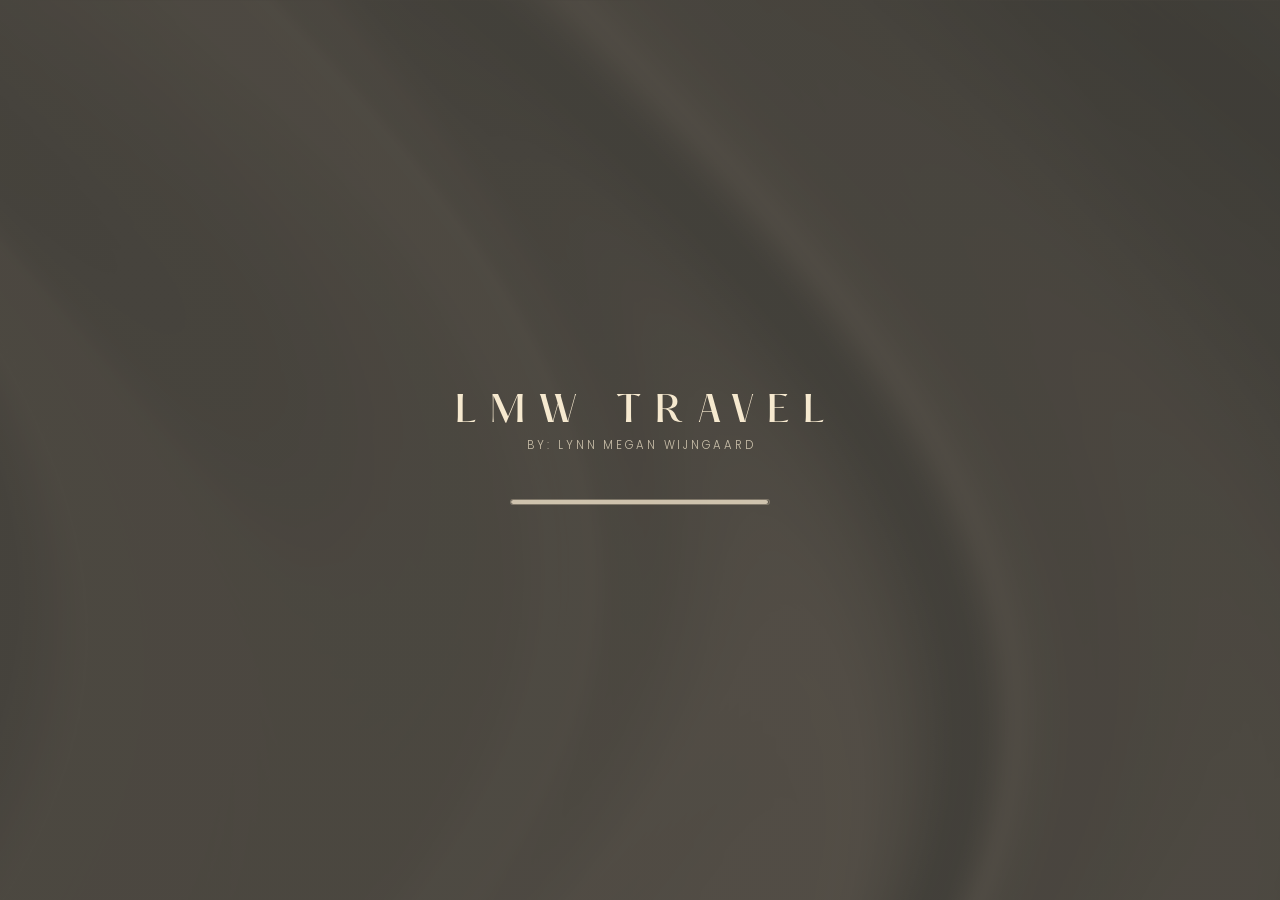
==== commit 70f598c9: "m" ====
--- a/index.html
+++ b/index.html
@@ -120,7 +120,7 @@
   </header>
 
   <!-- ======== Navigation Overlay ======== -->
-  <div class="nav-overlay" id="nav-overlay" role="dialog" aria-modal="true" aria-label="Navigation menu" data-i18n-attr="aria-label:a11y.navDialog">
+  <div class="nav-overlay" id="nav-overlay" hidden role="dialog" aria-modal="true" aria-label="Navigation menu" data-i18n-attr="aria-label:a11y.navDialog">
 
     <!-- Left Panel — contact info -->
     <div class="nav-overlay__panel nav-overlay__panel--left">
